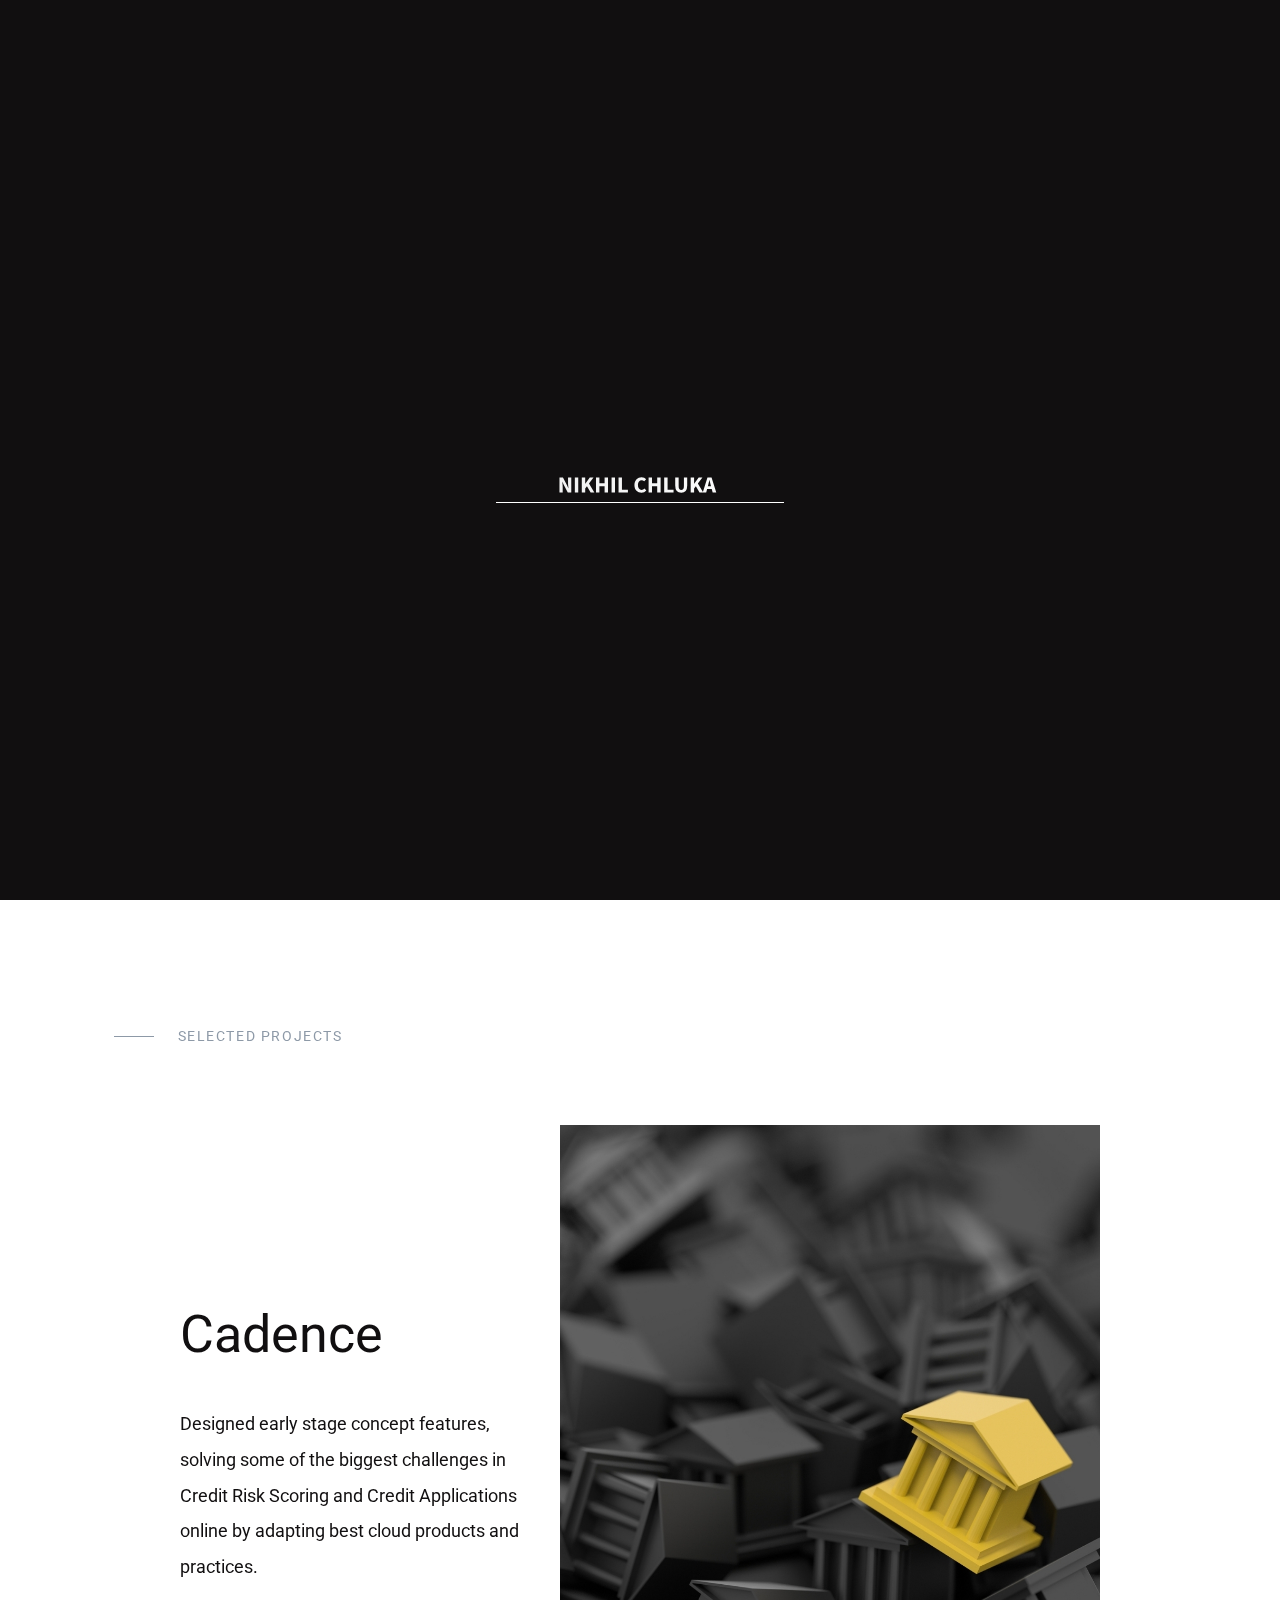
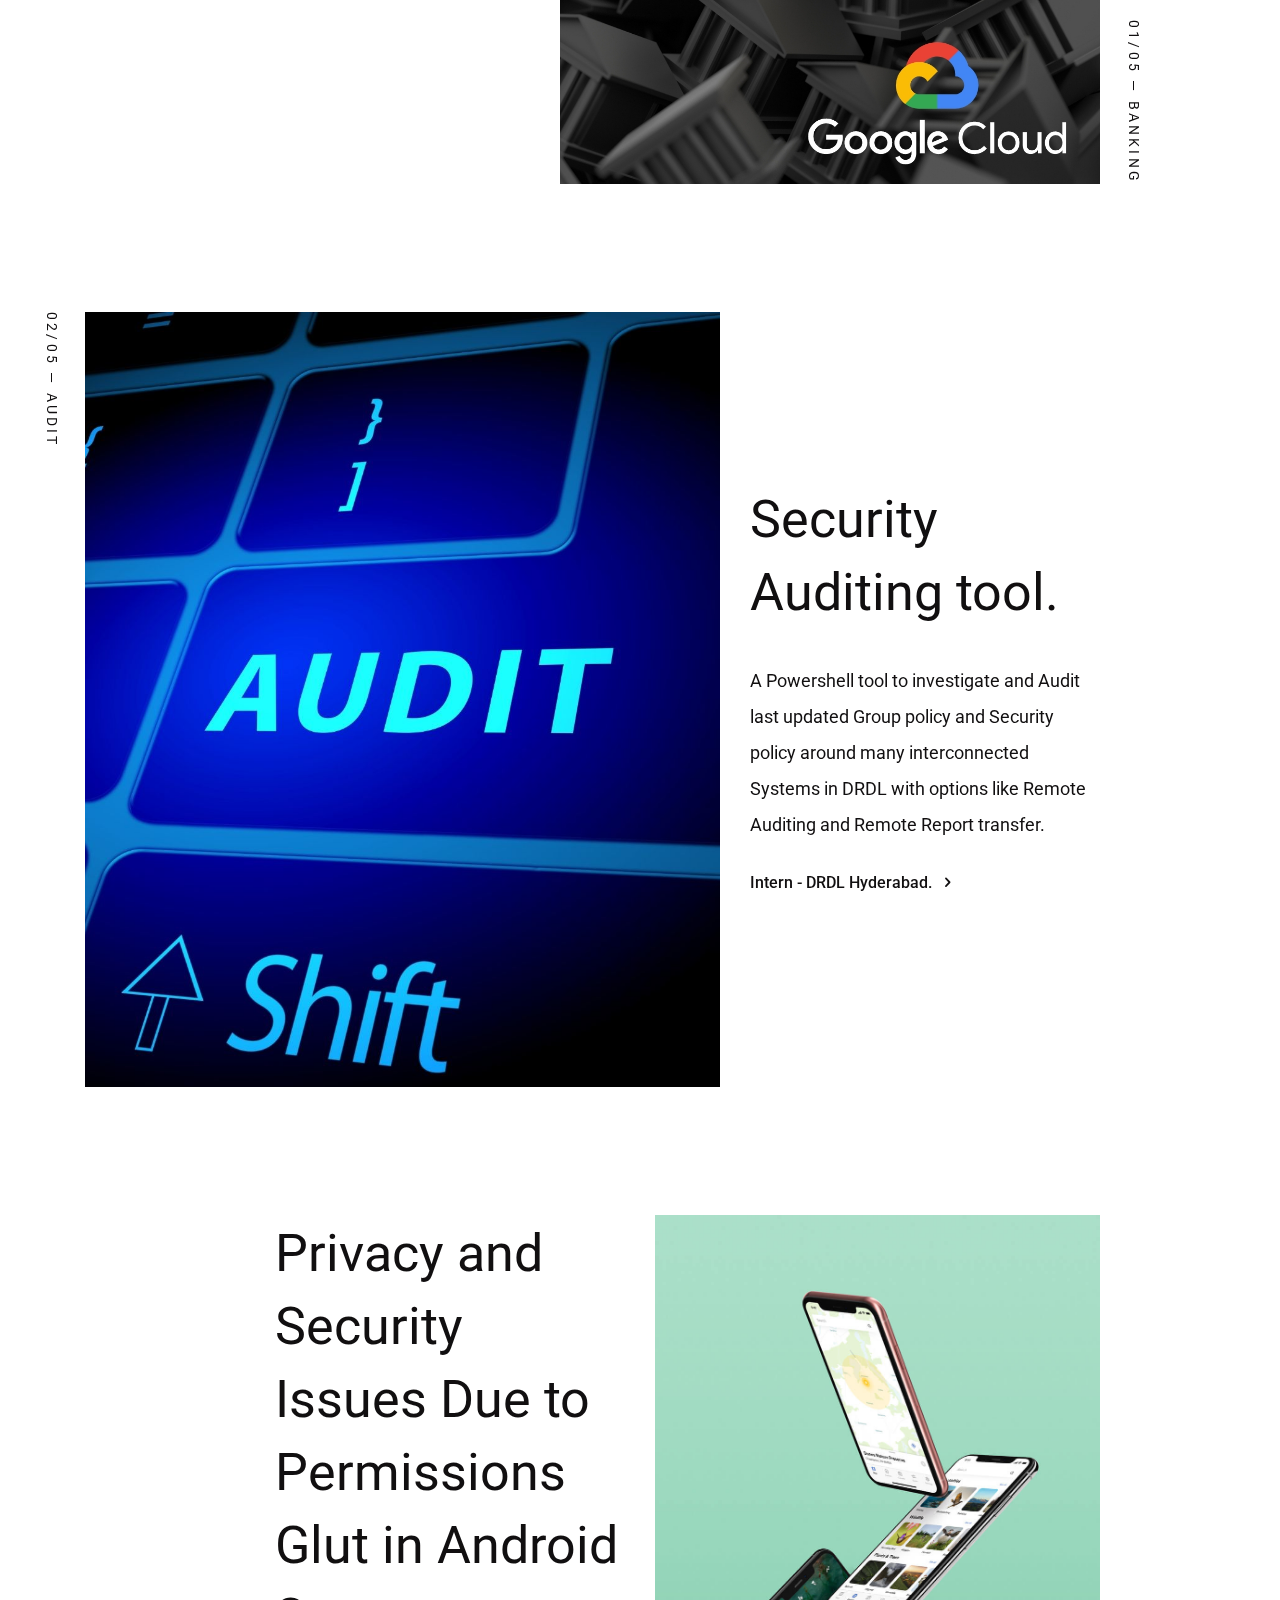
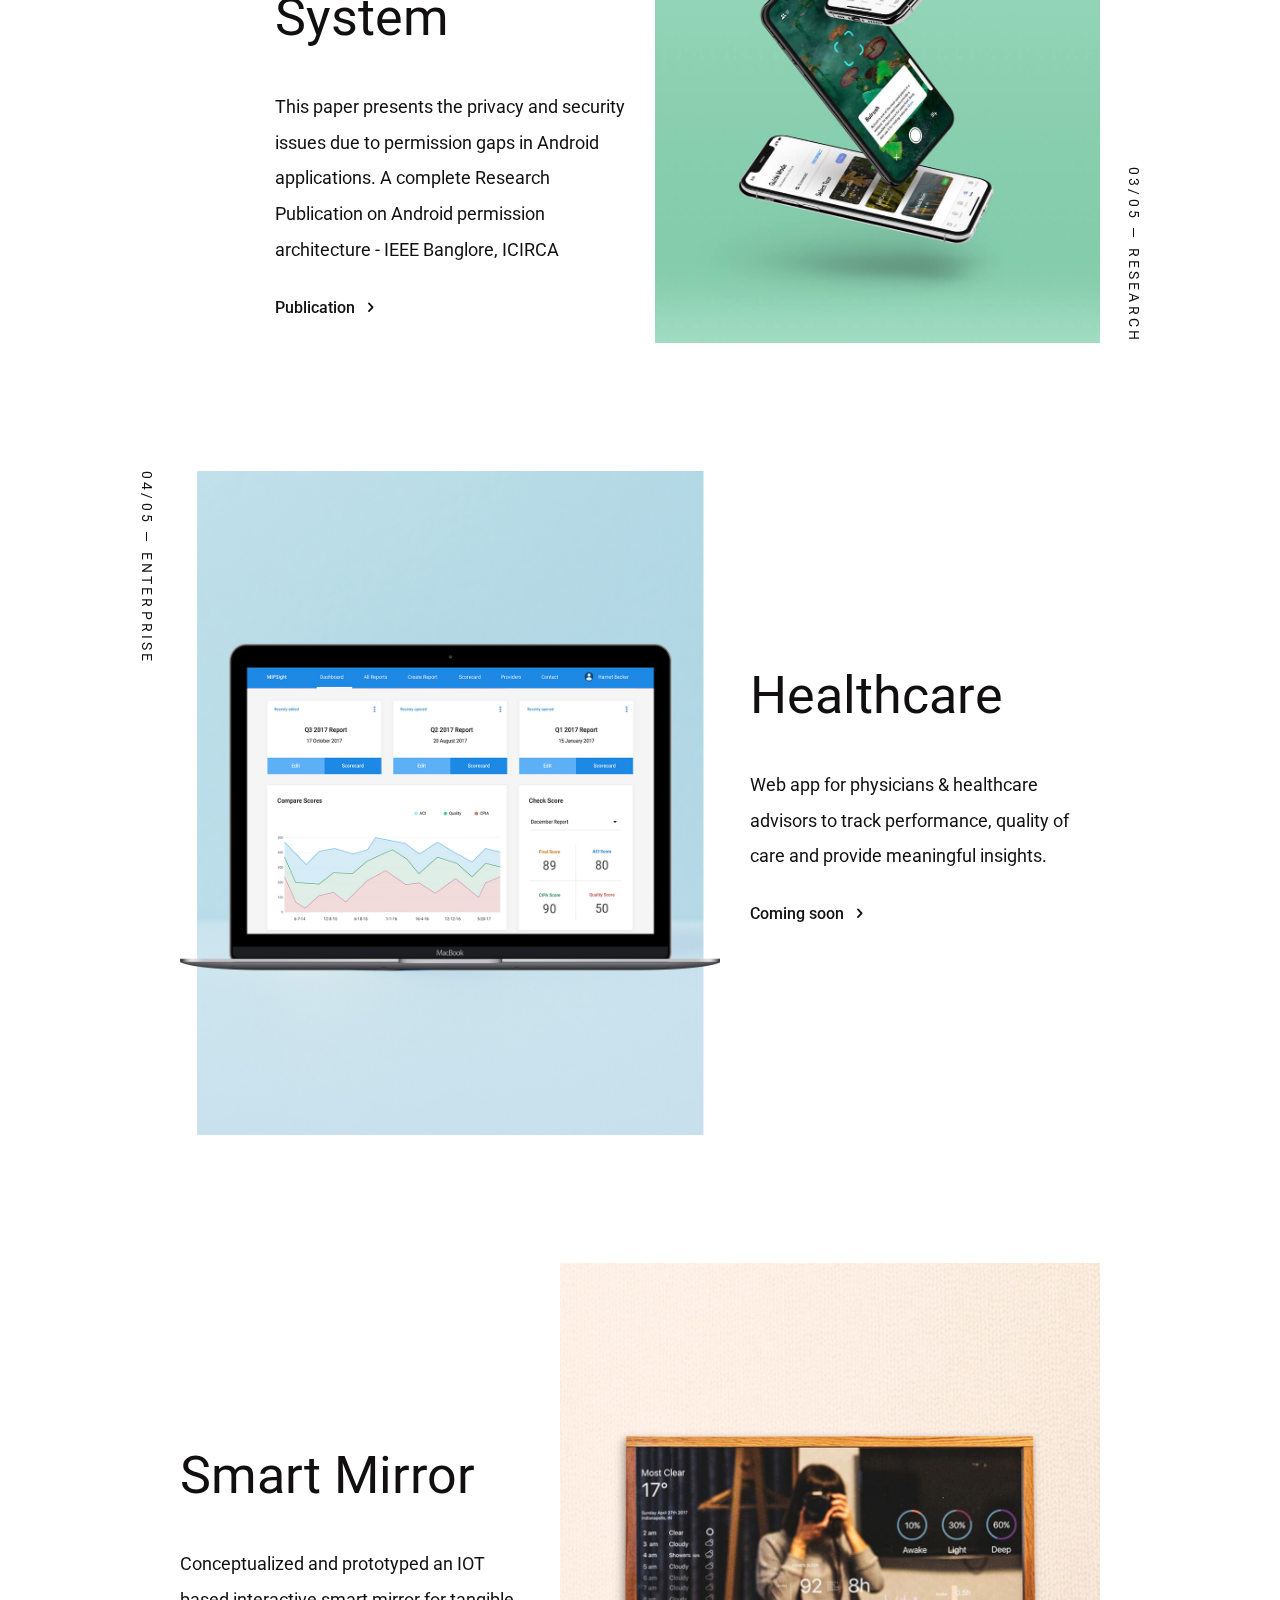
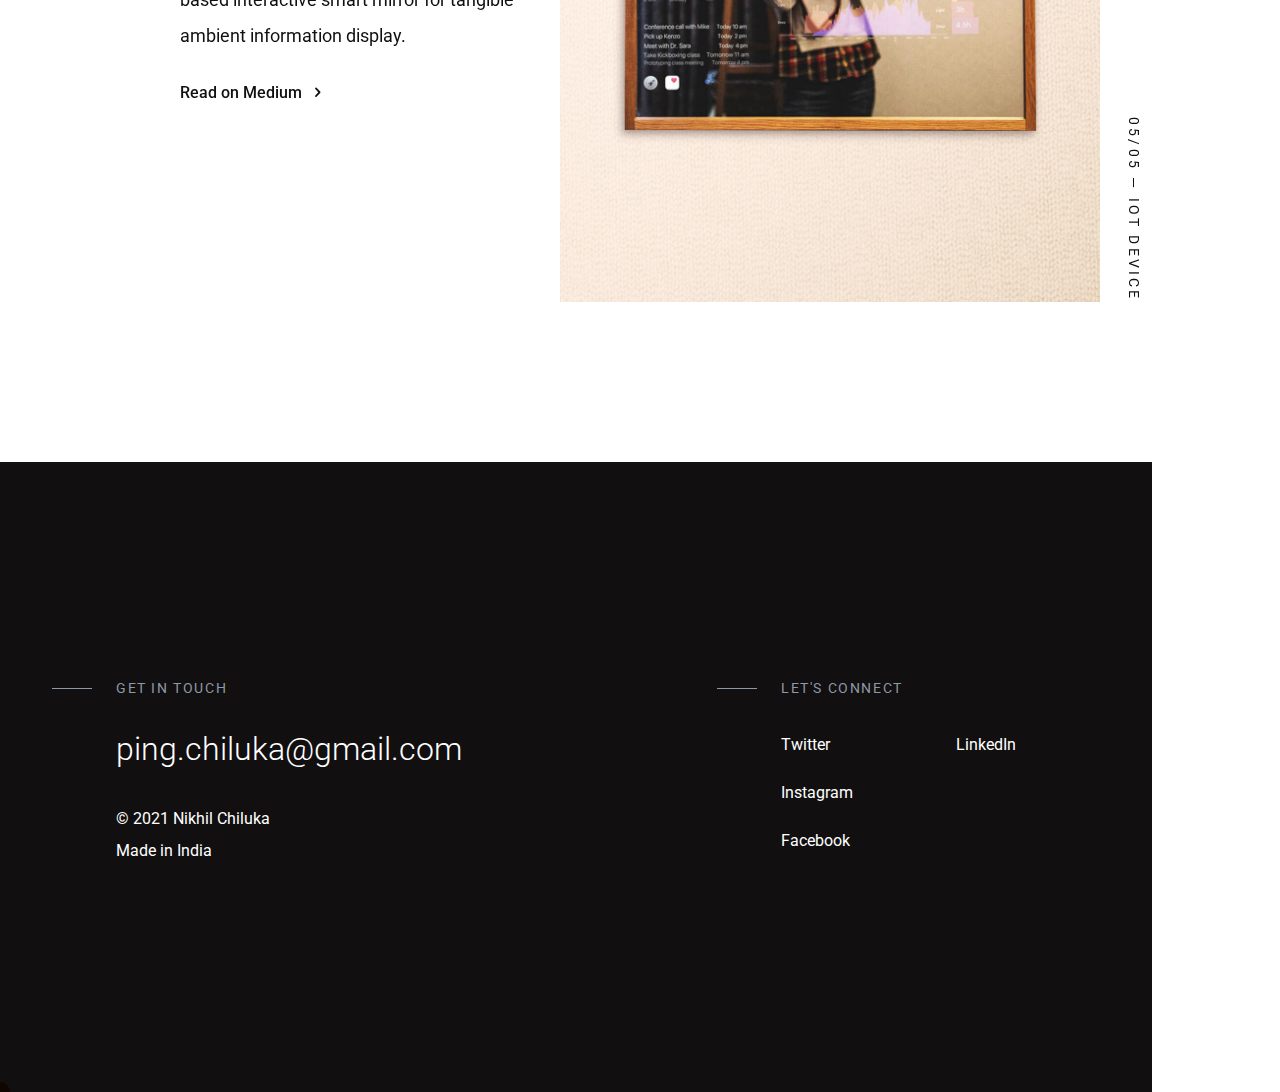
==== index.html @ 69f7f6a6 "init commit" ====
<!DOCTYPE html>
<html lang="en">



<meta http-equiv="content-type" content="text/html;charset=utf-8" />
<head>
    <!-- Global site tag (gtag.js) - Google Analytics -->
    <script async src="https://www.googletagmanager.com/gtag/js?id=UA-105315795-1"></script>
    <script>
        window.dataLayer = window.dataLayer || [];

        function gtag() {
            dataLayer.push(arguments);
        }
        gtag('js', new Date());

        gtag('config', 'UA-105315795-1');
    </script>

    <meta charset="utf-8" />
    <title>Nikhil Chiluka ― Cloud Engineer</title>

    <!-- Meta Data -->
    <meta http-equiv="X-UA-Compatible" content="IE=edge">
    <meta name="viewport" content="width=device-width, initial-scale=1, shrink-to-fit=no">
    <meta name="author" content="Nikhil Chiluka" />
    <meta name="description" content="Product Designer based in Los Angeles, currently designing enterprise software at Google." />
    <meta name="keywords" content="Nikhil Chiluka, Nikhil Chiluka ux, Nikhil Chiluka product designer, Nikhil Chiluka portfolio, Nikhil Chiluka iupui, Nikhil Chiluka designer, Nikhil Chiluka los angeles, Nikhil Chiluka google">

    <!-- Open Graph data -->
    <meta property="og:title" content="Nikhil Chiluka ― Cloud Engineer" />
    <meta property="og:type" content="website" />
    <meta property="og:url" content="https://nikhilchiluka.co/index.html" />
    <meta property="og:image" content="assets/img/profile.jpg" />
    <meta property="og:description" content="GCP Engineer based in India, currently GCP Archt at Accenture." />
    <meta property="og:site_name" content="Nikhil Chiluka" />

    <!-- Favicons -->
    <link rel="apple-touch-icon" sizes="144x144" href="assets/images/favicons/apple-touch-icon-144x144.png">
    <link rel="apple-touch-icon" sizes="114x114" href="assets/images/favicons/apple-touch-icon-114x114.png">
    <link rel="apple-touch-icon" sizes="72x72" href="assets/images/favicons/apple-touch-icon-72x72.png">
    <link rel="apple-touch-icon" sizes="57x57" href="assets/images/favicons/apple-touch-icon-57x57.png">
    <link rel="shortcut icon" href="assets/images/favicons/favicon.png" type="image/png">

    <!-- Styles -->
    <link rel="stylesheet" type="text/css" href="assets/styles/style.css" />

</head>

<body class="preload">
    <div class="loading animated">
        <div class="progress-bar"><span></span></div>
    </div>


    <!-- Top -->
    <nav class="navbar navbar--white navbar-change">
        <div class="ml-sm-auto">
            <button class="hamburger zoom-cursor" type="button">
                <span class="hamburger__inner"></span>
            </button>
        </div>
    </nav>
    <!-- /Top -->

    <!-- Intro -->
    <header class="header-page header-fullscreen overlay">
        <div class="wrap-bg">
            <figure class="js-image jarallax reveal">
                <img class="jarallax-img cover" src="https://image.freepik.com/free-photo/abstract-background-form-dark-hexagons-3d-illustration_291814-635.jpg" alt="" />
            </figure>
        </div>
        <!-- Title -->
        <div class="container flex-center-end js-opacity">
            <div class="flex-center">
                <div class="flex-center__inner">
                    <h1 class="title title--display js-lines-l">Hi, I'm <span class="text--red"><b>Nikhil Chiluka</b></span> ― GCP Engineer based in India, currently GCP Archt at Accenture.</h1>
                    <div class="js-lines">
                        <div><a class="btn-link p-2" href="about.html">My Story<i class="circle circle--right circle--white icon-right-open"></i></a></div>
                    </div>
                </div>
            </div>
        </div>
        <!-- /Title -->
    </header>
    <!-- /Intro -->

    <!-- Work -->
    <div id="start" class="container mt--8">

        <h6 class="title title--overhead title--tail mb--5 offset-lg-1">Selected projects</h6>

        <div class="row d-flex mb--8">
            <div class="col-12 col-lg-4 offset-lg-1 order-2 order-lg-1 align-self-center">
                <h2 class="title title--project js-lines weight--400">Cadence</h2>
                <p class="about-description js-block">Designed early stage concept features, solving some of the biggest challenges in Credit Risk Scoring and Credit Applications online by adapting best cloud products and practices.
                </p>
                
            </div>
            <div class="col-12 col-lg-6 order-1 order-lg-2">
                <div class="js-image reveal">
                    <img class="cover" src="assets/img/Stadia.jpg" alt="" />
                </div>
                <div class="vertical-text_bottom-right">01/05 — Banking</div>
            </div>
        </div>

        <div class="row d-flex mb--8">
            <div class="col-12 col-lg-7">
                <div class="vertical-text_top-left">02/05 — Audit</div>
                <div class="js-image reveal">
                    <img class="cover" src="assets/img/test.jpg" alt="" />
                </div>
            </div>
            <div class="col-12 col-lg-4 align-self-center">
                <h2 class="title title--project js-lines weight--400">Security Auditing tool. </h2>
                <p class="about-description js-block">A Powershell tool to investigate and Audit last updated Group policy and Security policy around many interconnected Systems in DRDL with options like Remote Auditing and Remote Report transfer.
                </p>
                <p><a class="btn-link js-lines">Intern - DRDL Hyderabad.<i class="icon-base icon-right-open"></i></a></p>
            </div>
        </div>

        <div class="row d-flex mb--8">
            <div class="col-12 col-lg-4 offset-lg-2 order-2 order-lg-1 align-self-center">
                <h2 class="title title--project js-lines weight--400">Privacy and Security Issues Due to Permissions Glut in Android System </h2>
                <p class="about-description js-block">This paper presents the privacy and security issues due to permission gaps in Android applications. A complete Research Publication on Android permission architecture - IEEE Banglore, ICIRCA
                </p>
                <p><a class="btn-link js-lines">Publication<i class="icon-base icon-right-open"></i></a></p>
            </div>
            <div class="col-12 col-lg-5 order-1 order-lg-2">
                <div class="js-image reveal">
                    <img class="cover" src="assets/img/ecotour2.jpg" alt="" />
                </div>
                <div class="vertical-text_bottom-right">03/05 — Research</div>
            </div>
        </div>

        <div class="row d-flex mb--8">
            <div class="col-12 col-lg-6 offset-lg-1">
                <div class="vertical-text_top-left">04/05 — Enterprise</div>
                <div class="js-image reveal">
                    <img class="cover" src="assets/img/mips.jpg" alt="" />
                </div>
            </div>
            <div class="col-12 col-lg-4 align-self-center">
                <h2 class="title title--project js-lines weight--400">Healthcare</h2>
                <p class="about-description js-block">Web app for physicians & healthcare advisors to track performance, quality of care and provide meaningful insights.
                </p>
                <p><a class="btn-link js-lines">Coming soon<i class="icon-base icon-right-open"></i></a></p>
            </div>
        </div>

        <div class="row d-flex">
            <div class="col-12 col-lg-4 offset-lg-1 order-2 order-lg-1 align-self-center">
                <h2 class="title title--project js-lines weight--400">Smart Mirror</h2>
                <p class="about-description js-block">Conceptualized and prototyped an IOT based interactive smart mirror for tangible ambient information display.
                </p>
                <p><a class="btn-link js-lines" href="https://blog.prototypr.io/prototyping-smart-mirror-ux-case-study-da20571c4428" target="_blank">Read on Medium<i class="icon-base icon-right-open"></i></a></p>
            </div>
            <div class="col-12 col-lg-6 order-1 order-lg-2">
                <div class="js-image reveal">
                    <img class="cover" src="assets/img/sm.jpg" alt="" />
                </div>
                <div class="vertical-text_bottom-right">05/05 — IOT Device</div>
            </div>
        </div>

    </div>

    <!-- Footer -->
    <footer class="footer d-flex" id="contact">
        <div class="container align-self-center">
            <div class="row">
                <div class="col-12 col-lg-4 offset-lg-1">
                    <h6 class="title title--overhead title--tail">Get in Touch</h6>
                    <h4 class="title title--h4 weight--300 mt--2 mb--2"><a>ping.chiluka@gmail.com</a></h4>
                    <p class="d-none d-sm-block"><a class="p-white" href="about.html" target="_blank">© 2021 Nikhil Chiluka<br>Made in India</a></p>
                </div>
                <div class="col-12 col-lg-4 offset-lg-3">
                    <h6 class="title title--overhead title--tail">Let's Connect</h6>
                    <div class="d-flex mt--2">
                        <div class="p-0 col">
                            <p><a class="p-white" href="https://twitter.com/Chilukaabhi" target="_blank">Twitter</a></p>
                            <p><a class="p-white" href="https://www.instagram.com/nickkk.sh/" target="_blank">Instagram</a></p>
                            <p><a class="p-white" href="https://www.facebook.com/abhi.ch900" target="_blank">Facebook</a></p>
                        </div>
                        <div class="p-0 col">
                            <p><a class="p-white" href="https://www.linkedin.com/in/nikhil-chiluka-10394a5b/" target="_blank">LinkedIn</a></p>
                            
                        </div>
                    </div>
                </div>
            </div>
        </div>
    </footer>
    <!-- /Footer -->

    <!-- Menu -->
    <div class="menu">
        <div class="menu-inner">
            <ul class="menu-list">
                <li><a class="menu-list__item" href="index.html"><span>Work</span></a></li>
                <li><a class="menu-list__item" href="about.html" target="_blank"><span>About</span></a></li>
                <li><a class="menu-list__item" href="https://nikhilchiluka.wordpress.com/" target="_blank"><span>Writing</span></a></li>
             </ul>
        </div>
        <div class="social social--white">
            <a class="social__link" href="https://twitter.com/Chilukaabhi" target="_blank">Twitter</a>
            <a class="social__link" href="https://www.instagram.com/nickkk.sh/" target="_blank">Instagram</a>
            <a class="social__link" href="https://www.linkedin.com/in/nikhil-chiluka-10394a5b/" target="_blank">LinkedIn</a>
             
        </div>
    </div>
    <div class="ef-background"></div>
    <!-- /Menu -->

    <div class="cursor"></div>

    <!-- JavaScripts -->
    <script src="assets/js/jquery-3.3.1.min.js"></script>
    <script src="assets/js/plugins.js"></script>
    <script src="assets/js/common.js"></script>

    <!-- Start of StatCounter for Default Guide -->
    <script type="text/javascript">
        var sc_project = 11628552;
        var sc_invisible = 1;
        var sc_security = "d88c3762";
    </script>
    <script type="text/javascript" src="../www.statcounter.com/counter/counter.js" async></script>
    <noscript>
        <div class="statcounter"><a title="Web Analytics" href="http://statcounter.com/" target="_blank"><img class="statcounter" src="http://c.statcounter.com/11628552/0/d88c3762/1/" alt="Web
Analytics"></a></div>
    </noscript>
    <!-- End -->

</body>

</html>
---- assets/styles/style.css ----
/* ------------------------------------------------
 Author: Rahul Jain
 version: 1.0.0
------------------------------------------------ */
/* ------------------------------------------------

 - General Styles
   - Input
   - Buttons
   - Icon
   - Table
   - Flex Table
 - Typography
 - Preloader
 - Header
   - V2
   - Navbar white
   - State open
   - Navbar back
   - Logotype
   - Hamburger
 - Hero
 - Slider
   - Carousel horizontal
   - Carousel vertical
   - Slider Fullscreen
   - Slider simply
   - Swiper
 - Sections
   - Notation
   - Social
   - Details
   - itemCard
   - itemBrand
 - Project
 - Project Single
   - Gallery
 - Menu
 - About
 - Contact
 - News
   - Filter
   - Three grid
   - Single
   - Gallery
   - Scroll Indicator
   - Share
 - Footer
   - Newsletter
 - 404
 - Custom PhotoSwiper
 - Effects
   - Reveal
   - Text wave
   - Text down
   - Cursor
   - Jarallax
   - Medium Zoom
    
------------------------------------------------ */
@import url(bootstrap.min.css);
@import url(swiper.min.css);
@import url(photoswipe.css);
@import url(animate.css);
@import url(videojs-skin.css);
@import url("https://fonts.googleapis.com/css?family=Roboto:300,400,500,700,900");
@import url(../icons/fonticons.css);
/* -----------------------------------------------------------------
    - General Styles
----------------------------------------------------------------- */
*,
::before,
::after {
  background-repeat: no-repeat;
  box-sizing: border-box;
}

html {
  -webkit-overflow-scrolling: touch;
  -webkit-box-sizing: border-box;
  box-sizing: border-box;
  -ms-overflow-x: hidden;
}

body, html {
  font-size: 1rem;
  -webkit-text-size-adjust: 100%;
}
@media only screen and (max-width: 580px) {
  body, html {
    font-size: 14px;
  }
}

body {
  background-color: #fff;
  color: #110f10;
  font-family: "Roboto", sans-serif;
  font-weight: 400;
  line-height: 2;
  -ms-overflow-style: scrollbar;
  -webkit-font-smoothing: antialiased;
}
@media only screen and (max-width: 580px) {
  body {
    line-height: 1.9;
  }
}

html.is-scroll-disabled body {
  height: 100vh;
  overflow: hidden;
}

@media all and (-ms-high-contrast: none), (-ms-high-contrast: active) {
  html.is-scroll-disabled {
    overflow: hidden;
  }
}
.no-scroll {
  overflow: hidden;
}

.no-scroll-h {
  overflow-x: hidden;
}

.inputText, .textarea {
  background-color: #fff;
  border: 0;
  border-bottom: 1px solid #8d99a7;
  border-radius: 0;
  box-shadow: none;
  color: #110f10;
  padding: 1rem 0;
  position: relative;
  width: 100%;
  -webkit-appearance: none;
  -moz-appearance: none;
  appearance: none;
}
@media only screen and (max-width: 1200px) {
  .inputText, .textarea {
    padding: .8rem 0;
  }
}

.inputText:focus, .textarea:focus {
  border-bottom: 1px solid #110f10;
  box-shadow: none;
  outline: none;
}

.inputText--fill {
  background-color: rgba(255, 255, 255, 0.08);
  color: #fff;
  border: 0;
  outline: none;
  padding: 1rem 1.5rem;
  transition: width 0.3s cubic-bezier(0.72, 0.16, 0.345, 0.875);
}
.inputText--fill:focus {
  color: #fff;
}

.textarea {
  display: block;
  line-height: 1.5;
  max-height: 6rem;
  padding-top: 1rem;
  resize: none;
}

.form-group {
  margin-bottom: 2.5rem;
  position: relative;
}
@media only screen and (max-width: 580px) {
  .form-group {
    margin-bottom: 2rem;
  }
}

#validator-contact {
  font-size: .89rem;
}
@media only screen and (max-width: 768px) {
  #validator-contact {
    padding-top: 1rem;
  }
}

input:-webkit-autofill,
input:-webkit-autofill:hover,
input:-webkit-autofill:focus,
input:-webkit-autofill:active {
  transition: background-color 5000s ease-in-out 0s;
  -webkit-text-fill-color: #fff !important;
}

.label {
  color: #8d99a7;
  display: block;
  font-weight: 400;
  position: relative;
  transform: translateY(50%);
  transition: all .25s ease-in-out;
  z-index: 1;
  pointer-events: none;
  position: absolute;
}
.is-completed .label {
  transform: translateY(-80%);
  font-size: .86rem;
}
@media only screen and (max-width: 1200px) {
  .is-completed .label {
    transform: translateY(-70%);
  }
}
@media only screen and (max-width: 580px) {
  .is-completed .label {
    transform: translateY(-50%);
  }
}

.btn {
  background-color: #110f10;
  border: 0;
  border-radius: 0;
  color: #fff;
  cursor: pointer;
  font-size: .87rem;
  letter-spacing: .1rem;
  line-height: inherit;
  white-space: nowrap;
  overflow: hidden;
  padding: 1rem 2.5rem;
  position: relative;
  text-transform: uppercase;
  z-index: 1;
}
.btn::before {
  content: '';
  background-color: rgba(255, 255, 255, 0.2);
  height: 100%;
  position: absolute;
  left: 0;
  top: 0;
  width: 0;
  z-index: -1;
}
.btn:hover::before {
  animation: btn-hover 0.8s cubic-bezier(0.72, 0.16, 0.345, 0.875) both;
  width: 100%;
}
.btn:hover {
  color: #fff;
}
.btn:focus {
  box-shadow: none;
}
.btn.disabled {
  opacity: 1;
}
.btn--white {
  background-color: #fff;
  color: #110f10;
}
.btn--white::before {
  background-color: rgba(17, 15, 16, 0.2);
}
.btn__icon {
  line-height: 0;
  padding: 0.99rem 1rem;
}

.touch .btn::before {
  display: none;
}

@keyframes btn-hover {
  0% {
    transform: translateX(-100%);
  }
  50% {
    transform: translateX(0);
  }
  100% {
    transform: translateX(100%);
  }
}
.btn-link {
  color: #110f10;
  display: inline-flex;
  align-items: center;
  font-weight: 500;
  position: relative;
  text-decoration: none;
}
.btn-link:hover {
  color: inherit;
  text-decoration: none;
}
.btn-link:hover .circle {
  box-shadow: 0 0 0 2px #110f10;
}
.btn-link:hover .circle--white {
  box-shadow: 0 0 0 2px #fff;
}
.btn-link:hover .icon-base {
  padding-left: .6rem;
  padding-right: .6rem;
}
.btn-link:focus {
  text-decoration: none;
}

.circle {
  display: inline-flex;
  -webkit-align-items: center;
  -ms-flex-align: center;
  align-items: center;
  justify-content: center;
  flex-wrap: nowrap;
  color: #fff;
  background-color: #110f10;
  border-radius: 50%;
  box-shadow: 0 0 0 0px #110f10;
  height: 2.85rem;
  overflow: hidden;
  position: relative;
  width: 2.85rem;
  text-align: center;
  transition: box-shadow .3s ease-in-out;
}
@media only screen and (max-width: 992px) {
  .circle {
    height: 2rem;
    width: 2rem;
  }
}
@media only screen and (max-width: 992px) {
  .circle::before {
    font-size: .87rem;
  }
}
.circle--white {
  color: #110f10;
  background-color: #fff;
  box-shadow: 0 0 0 0px #fff;
}
.circle--left {
  margin-right: 1.07rem;
}
.circle--right {
  margin-left: 1.07rem;
}
.circle.icon-left-open::before {
  margin-left: 0;
}

button:focus {
  outline: none;
}

.icon-arrow-right {
  background-image: url(../images/arrow-next.svg);
  background-repeat: no-repeat;
  background-position: center;
  display: inline-flex;
  height: 30px;
  width: 30px;
}

.icon-base {
  padding-left: .3rem;
  padding-right: .3rem;
  transition: all .3s ease-in-out;
}

.dark-mask {
  position: relative;
  z-index: 1;
}
.dark-mask::before {
  position: absolute;
  top: 0;
  right: 0;
  z-index: 1;
  width: 100%;
  height: 100%;
  content: '';
  background-color: #110f10;
  opacity: .3;
  transition: opacity .3s;
}
.dark-mask:hover::before {
  opacity: 0;
}

.table thead th {
  border: 0;
  color: #8d99a7;
  font-size: .85rem;
  font-weight: 400;
  letter-spacing: .2rem;
  padding: 1.3rem 0;
  text-transform: uppercase;
}
.table td {
  border-top: 1px solid #c5d2e0;
  padding: 1.3rem 0;
}
@media only screen and (max-width: 768px) {
  .table td {
    border-top: 0;
  }
}
.table span {
  color: #8d99a7;
}
@media only screen and (max-width: 768px) {
  .table .table, .table thead, .table tbody, .table th, .table td, .table tr {
    display: block;
  }
  .table thead tr {
    display: none;
  }
  .table tr {
    padding-bottom: 1.4rem;
  }
  .table td {
    position: relative;
    padding-left: 50%;
    padding-top: .2rem;
    padding-bottom: .2rem;
  }
  .table td:before {
    content: attr(data-th);
    color: #8d99a7;
    font-size: .85rem;
    position: absolute;
    left: 0;
    width: 45%;
    padding-right: 1rem;
    white-space: nowrap;
  }
}
@media only screen and (max-width: 580px) {
  .table td {
    padding-left: 40%;
  }
}

.flex-table {
  display: -webkit-flex;
  display: -ms-flexbox;
  display: -moz-box;
  display: flex;
  -webkit-flex-direction: column;
  -ms-flex-direction: column;
  flex-direction: column;
}
@media only screen and (max-width: 768px) {
  .flex-table {
    border-top: 1px solid rgba(197, 210, 224, 0.7);
  }
}
.flex-table__thead {
  display: -webkit-flex;
  display: -ms-flexbox;
  display: -moz-box;
  display: flex;
  border-bottom: 1px solid rgba(197, 210, 224, 0.7);
}
@media only screen and (max-width: 768px) {
  .flex-table__thead {
    display: none;
  }
}
.flex-table__tr {
  border-bottom: 1px solid rgba(197, 210, 224, 0.7);
  display: -webkit-flex;
  display: -ms-flexbox;
  display: -moz-box;
  display: flex;
}
@media only screen and (max-width: 768px) {
  .flex-table__tr {
    -webkit-flex-direction: column;
    -ms-flex-direction: column;
    flex-direction: column;
    padding-top: 1rem;
    padding-bottom: 1rem;
  }
}
.flex-table__tr:last-child {
  border: 0;
}
.flex-table__th {
  color: #8d99a7;
  font-size: .85rem;
  font-weight: 400;
  letter-spacing: .2rem;
  padding-top: 1.3rem;
  padding-bottom: 1.3rem;
  text-transform: uppercase;
  width: 100%;
}
@media only screen and (max-width: 768px) {
  .flex-table__th {
    padding-top: .2rem;
    padding-bottom: .2rem;
  }
}
.flex-table__td {
  padding-top: 1.3rem;
  padding-bottom: 1.3rem;
  position: relative;
  width: 100%;
}
@media only screen and (max-width: 768px) {
  .flex-table__td {
    padding-top: .2rem;
    padding-bottom: .2rem;
    padding-left: 24%;
  }
  .flex-table__td:before {
    content: attr(data-th);
    color: #8d99a7;
    font-size: .85rem;
    position: absolute;
    left: 0;
    padding-right: 1rem;
    padding-top: .2rem;
    white-space: nowrap;
    text-transform: uppercase;
  }
}

.separation {
  border-top: 1px solid rgba(17, 15, 16, 0.1);
}

/* -----------------------------------------------------------------
    - Typography
----------------------------------------------------------------- */
h1, h2, h3, h4, h5, h6 {
  font-family: "Roboto", sans-serif;
  font-weight: 400;
  line-height: 1.2;
  margin-bottom: 3.4rem;
}
@media only screen and (max-width: 1200px) {
  h1, h2, h3, h4, h5, h6 {
    margin-bottom: 3rem;
  }
}

.title {
  transition: all 0.1s cubic-bezier(0.72, 0.16, 0.345, 0.875);
}
.title--h1 {
  font-size: 3.8571rem;
  margin-bottom: 3.4rem;
}
@media only screen and (max-width: 1200px) {
  .title--h1 {
    font-size: 3.1428rem;
    margin-bottom: 2.14rem;
  }
}
@media only screen and (max-height: 768px) {
  .title--h1 {
    margin-bottom: 2.14rem;
  }
}
@media only screen and (max-height: 580px) {
  .title--h1 {
    font-size: 2.4285rem;
    margin-bottom: 1rem;
  }
}
.title--h2 {
  font-size: 3.1428rem;
  margin-bottom: 3.4rem;
}
@media only screen and (max-width: 992px) {
  .title--h2 {
    margin-bottom: 2.4rem;
  }
}
@media only screen and (max-width: 580px) {
  .title--h2 {
    font-size: 2.4285rem;
    margin-bottom: 2rem;
  }
}
.title--h3 {
  font-size: 2.4285rem;
  margin-bottom: 2.71rem;
}
@media only screen and (max-width: 580px) {
  .title--h3 {
    font-size: 2rem;
  }
}
.title--h4 {
  font-size: 2rem;
  margin-bottom: 2.28rem;
  line-height: 1.3;
}
@media only screen and (max-width: 992px) {
  .title--h4 {
    margin-bottom: 1.5rem;
  }
}
@media only screen and (max-width: 580px) {
  .title--h4 {
    font-size: 1.9rem;
    line-height: 1.2;
    margin-bottom: 1rem;
  }
}
.title--h5 {
  font-size: 1.715rem;
  margin-bottom: 2rem;
  font-weight: 500;
}
.title--h6 {
  font-size: 1.286rem;
  margin-bottom: 1.25rem;
  font-weight: 500;
}
.title--project {
  font-size: 3.25rem;
  margin-bottom: 2.1rem;
  line-height: 1.4;
}
.title--resume {
  font-size: 1.1rem;
  margin-bottom: 0.8rem;
  line-height: 1.5;
  font-weight: 500;
}
@media only screen and (max-width: 992px) {
  .title--project {
    margin-bottom: 1.5rem;
    margin-top: 1.5rem;
  }
}
@media only screen and (max-width: 580px) {
  .title--project {
    font-size: 2.4285rem;
    margin-bottom: 2rem;
    margin-top: 2rem;
  }
}
.title--display {
  font-size: 4rem;
  letter-spacing: -0.1rem;
  margin-bottom: 1.3rem;
  font-weight: 300;
  line-height: 1.5;
}
@media only screen and (max-width: 1000px) {
  .title--display {
    font-size: 3rem;
    line-height: 1.5;
  }
}
@media only screen and (max-width: 580px) {
  .title--display {
    font-size: 2.2rem;
    line-height: 1.5;
    letter-spacing: 0rem;
    font-weight: 400;
  }
}

.title--display-1 {
  font-size: 5rem;
  letter-spacing: -0.1rem;
  margin-bottom: 2rem;
}
@media only screen and (max-width: 1200px) {
  .title--display-1 {
    font-size: 4rem;
  }
}
@media only screen and (max-width: 580px) {
  .title--display-1 {
    font-size: 3rem;
    line-height: 1.5;
  }
}
.title--subtitle {
  font-family: "Roboto", sans-serif;
}
@media only screen and (max-width: 580px) {
  .title--subtitle {
    margin-top: 1rem;
    margin-bottom: .5rem;
  }
}
.resume-des {
  font-size: 1rem;
  margin-bottom: 1.5rem;
  font-weight: 400;
}
.title--center {
  text-align: center;
}
.title--overhead {
  color: #8d99a7;
  font-family: "Roboto", sans-serif;
  font-size: .87rem;
  font-weight: 400;
  letter-spacing: .1rem;
  margin-top: .62rem;
  margin-bottom: .62rem;
  text-transform: uppercase;
}
@media only screen and (max-width: 1500px) {
  .title--overhead {
    font-size: .87rem;
  }
}
@media only screen and (max-width: 580px) {
  .title--overhead {
    font-size: .75rem;
    letter-spacing: .1rem;
  }
}
.title--tail, .title--tail-black {
  position: relative;
}
.title--tail::before, .title--tail-black::before {
  content: '';
  background-color: #8d99a7;
  height: 1px;
  margin-bottom: auto;
  margin-top: auto;
  position: absolute;
  top: 0;
  bottom: 0;
  left: -4rem;
  width: 2.5rem;
}
.title--tail-black::before {
  background-color: #110f10;
}
.title .num-article {
  margin-bottom: 0;
}

.weight--300 {
  font-weight: 300;
}
.weight--400 {
  font-weight: 400;
}
.weight--500 {
  font-weight: 500;
}
.weight--700 {
  font-weight: 700;
}

.block-quote {
  font-size: 1.715rem;
  font-weight: 400;
  margin: 3rem 0;
  position: relative;
  line-height: 1.6;
}
@media only screen and (max-width: 580px) {
  .block-quote {
    font-size: 1.28rem;
    margin: 2rem 0;
  }
}
.block-quote::before {
  background-image: url(../images/icon-quote.svg);
  background-repeat: no-repeat;
  background-position: center;
  background-size: cover;
  content: '';
  height: 41px;
  margin: 0 auto;
  position: absolute;
  top: 0;
  left: -5.6rem;
  width: 48px;
}
@media only screen and (max-width: 768px) {
  .block-quote::before {
    display: none;
  }
}
.block-quote cite {
  font-size: 1rem;
  font-style: normal;
  display: block;
  margin-top: 1.5rem;
  padding-left: 3rem;
  position: relative;
}
.block-quote cite::before {
  content: '';
  background-color: #110f10;
  height: 1px;
  margin-bottom: auto;
  margin-top: auto;
  position: absolute;
  top: 0;
  bottom: 0;
  left: 0;
  width: 2rem;
}

.p-white {
  margin-top: 0;
  margin-bottom: 1rem;
  font-size: 1rem;
  color: #fff;
  text-decoration: none;
}
.p-white:hover {
    text-decoration: none;
}

a {
  color: #110f10;
  text-decoration: underline;
  -webkit-text-decoration-skip: objects;
  transition: all 0.6s cubic-bezier(0.72, 0.16, 0.345, 0.875);
}
a:hover, a:focus {
  color: inherit;
  outline: none;
}
a.decoration--none {
  text-decoration: none;
}

.noGutters-Top {
  margin-top: 0 !important;
}
.noGutters-Bottom {
  margin-bottom: 0 !important;
}
.noGutters-Left {
  margin-left: 0 !important;
}
.noGutters-Right {
  margin-right: 0 !important;
}

.description {
  margin-bottom: 1.2rem;
}
@media only screen and (max-width: 580px) {
  .description {
    margin-bottom: 1.2rem;
  }
}

.about-description {
    font-size: 1.12rem;
    margin-bottom: 1.5rem;
}

.paragraph {
  color: rgba(17, 15, 16, 0.75);
  margin-bottom: 1.8rem;
}

.text-overlay {
  color: #fff;
  font-size: 14vw;
  font-weight: 700;
  position: absolute;
}
.text-overlay--left-bottom {
  bottom: 0;
  left: 0;
  line-height: .5;
}
.text-overlay--left-top {
  top: 0;
  left: 0;
  line-height: .2;
}
.text-overlay--right-bottom {
  bottom: 0;
  right: 0;
  line-height: .5;
}
.text-overlay--right-top {
  top: 0;
  right: 0;
  line-height: .2;
}

.text--red {
  color: #f7541b;
}

.text--white {
  color: #f7541b;
}

.list-unstyled {
  color: rgba(17, 15, 16, 0.75);
}

img {
  max-width: 100%;
  -webkit-user-select: none;
  -moz-user-select: none;
  -ms-user-select: none;
  user-select: none;
}

iframe {
  background-color: #110f10;
  border: 0;
  display: block;
  height: 100%;
  width: 100%;
}

.cover {
  object-fit: cover;
  object-position: center;
  font-family: 'object-fit: cover; object-position: bottom;';
  height: 100%;
  width: 100%;
}

@media only screen and (max-width:580px) {
 .cover {
  display: flex;
  justify-content: center;
  overflow: hidden;
  transform: scale(1.12);
    }
}

::-moz-selection {
  background: transparent;
  color: #f7541b;
}

::selection {
  background: transparent;
  color: #f7541b;
}

.vertical-text_bottom-left,
.vertical-text_bottom-right,
.vertical-text_top-left,
.vertical-text_top-right {
 font-size:.85rem;
 letter-spacing:.2rem;
 position:absolute;
 text-transform:uppercase;
 writing-mode:vertical-lr;
 -ms-writing-mode:tb-lr
}

@media only screen and (max-width:992px) {
 .vertical-text_bottom-left,
 .vertical-text_bottom-right,
 .vertical-text_top-left,
 .vertical-text_top-right {
  display:none
 }
}
.vertical-text_top-left {
 left:-2rem;
 right:0;
 top:0
}
.vertical-texttop-right {
 right:-2rem;
 top:0
}
.vertical-text_bottom-left {
 left:-2rem;
 right:0;
 bottom:0
}
.vertical-text_bottom-right {
 right:-2rem;
 bottom:0
}

/* -----------------------------------------------------------------
    - Preloader
----------------------------------------------------------------- */
.preload {
  overflow: hidden;
  -ms-overflow-style: none;
}

.loading {
  background-color: #110f10;
  position: fixed;
  top: 0;
  left: 0;
  width: 100%;
  height: 100%;
  overflow: hidden;
  text-align: center;
  z-index: 1100;
  opacity: 1;
  transition: opacity 0.5s 0s cubic-bezier(0.455, 0.03, 0.515, 0.955), z-index 0s 0s linear;
}
.loading::before {
  content: '';
  background-image: url(../images/logo_white.svg);
  background-position: center;
  background-repeat: no-repeat;
  position: absolute;
  display: flex;
  width: 100%;
  height: 100%;
  max-width: 12rem;
  margin: auto;
  left: 0;
  right: 0;
  animation: blur-logo 2s cubic-bezier(0.72, 0.16, 0.345, 0.875) both;
}
.loading.fadeOut2 {
  pointer-events: none;
  opacity: 0;
}
@media all and (-ms-high-contrast: none), (-ms-high-contrast: active) {
  .loading.fadeOut2 {
    visibility: hidden;
  }
}

.loading .progress-bar {
  background-color: rgba(255, 255, 255, 0.15);
  height: 1px;
  overflow: hidden;
  margin: auto;
  position: absolute;
  top: 6.5rem;
  bottom: 0;
  left: 0;
  right: 0;
  width: 18rem;
  z-index: 2;
}
.loading .progress-bar span {
  display: block;
  background-color: #fff;
  height: 100%;
  transition: all 2s cubic-bezier(0.785, 0.135, 0.15, 0.86);
  width: 0;
}


@keyframes blur-logo {
  0% {
    filter: blur(30px);
    opacity: 0;
    transform: scale(1.5);
  }
  100% {
    filter: blur(0);
    opacity: 1;
    transform: scale(1);
  }
}
/* -----------------------------------------------------------------
    - Header
----------------------------------------------------------------- */
.navbar {
  position: fixed;
  height: 114px;
  line-height: 1;
  padding-top: .4rem;
  padding-left: 4.25rem;
  padding-right: 4.25rem;
  top: 0;
  transition: all 0.3s cubic-bezier(0.72, 0.16, 0.345, 0.875);
  width: 100%;
  z-index: 1001;
}
@media only screen and (max-width: 1500px) {
  .navbar {
    padding-left: 3.12rem;
    padding-right: 3.12rem;
  }
}
@media only screen and (max-width: 992px) {
  .navbar {
    height: 80px;
  }
}
@media only screen and (max-width: 580px) {
  .navbar {
    background-color: #fff;
    box-shadow: 0 4px 20px rgba(17, 15, 16, 0.02);
    height: 48px;
    padding: 0 1.071rem;
  }
}
@media only screen and (min-width: 2400px) {
  .navbar {
    padding-left: 6.25rem;
    padding-right: 6.25rem;
  }
}
@media only screen and (max-height: 500px) {
  .navbar {
    height: 60px;
  }
}
.navbar .logo-container {
  display: -webkit-flex;
  display: -ms-flexbox;
  display: -moz-box;
  display: flex;
  align-items: center;
  position: relative;
}
.navbar .logo-link {
  display: -webkit-flex;
  display: -ms-flexbox;
  display: -moz-box;
  display: flex;
  align-items: center;
}
@media only screen and (max-width: 580px) {
  .navbar-v2 {
    background-color: transparent;
  }
  .navbar-v2 .hamburger__inner::before,
  .navbar-v2 .hamburger__inner::after {
    background-color: #fff;
  }
  .navbar-v2 .logotype {
    transform: translate3d(0, 0, 0) !important;
  }
}
@media only screen and (min-width: 580px) {
  .navbar--white {
    color: #fff;
  }
  .navbar--white .circle {
    color: #110f10;
    background-color: #fff;
    box-shadow: 0 0 0 0px #fff;
  }
  .navbar--white .circle:hover {
    box-shadow: 0 0 0 2px #fff;
  }
  .navbar--white .btn-link:hover .circle {
    box-shadow: 0 0 0 2px #fff;
  }
  .navbar--white .hamburger__inner::before,
  .navbar--white .hamburger__inner::after {
    background-color: #fff;
  }
  .navbar-v2 .logotype {
    transform: translate3d(0, 0, 0) !important;
  }
}
.navbar.navbar-back .logotype {
  transform: translate3d(0, -8rem, 0) !important;
}
@media only screen and (max-height: 320px) {
  .open .navbar {
    background-color: transparent;
  }
}
@media only screen and (max-width: 580px) {
  .open .navbar {
    background-color: transparent;
    justify-content: center;
  }
}
.open .navbar .logotype__front,
.open .navbar .btn-link {
  transform: translate3d(0, -8rem, 0);
}
.open .navbar .logotype__back {
  transform: translate3d(0, 0, 0);
}
.open .navbar--white {
  background-color: transparent;
}
.open .navbar.navbar-back .logotype {
  transform: translate3d(0, 0, 0) !important;
}
@media only screen and (max-width: 580px) {
  .open .navbar .logo-container {
    display: none;
  }
}
.navbar .btn-link {
  position: absolute;
  top: calc(50% - 1.42rem);
}
@media only screen and (max-width: 992px) {
  .navbar .btn-link {
    top: calc(50% - 1rem);
  }
}
.navbar .btn-link {
  transform: translate3d(0, 0, 0);
  transition: transform 0.4s cubic-bezier(0.72, 0.16, 0.345, 0.875);
}
.navbar .logotype__back {
  position: absolute;
  left: 0;
  top: 0;
  transform: translate3d(0, -8rem, 0);
}
.navbar-change .logotype__back {
  transform: translate3d(0, -8rem, 0);
}
.navbar-change .logotype__front {
  transform: translate3d(0, 0, 0);
}
.navbar-change.navbar--white .logotype__back {
  transform: translate3d(0, 0, 0);
}
@media only screen and (max-width: 580px) {
  .navbar-change.navbar--white .logotype__back {
    transform: translate3d(0, -8rem, 0);
  }
}
.navbar-change.navbar--white .logotype__front {
  transform: translate3d(0, -8rem, 0);
}
@media only screen and (max-width: 580px) {
  .navbar-change.navbar--white .logotype__front {
    transform: translate3d(0, 0, 0);
  }
}

.logotype {
  display: inline-block;
  height: 18px;
  max-height: 48px;
  transition: transform 0.4s cubic-bezier(0.72, 0.16, 0.345, 0.875);
}
@media all and (-ms-high-contrast: none), (-ms-high-contrast: active) {
  .logotype {
    height: auto;
    max-height: 18px;
  }
}
@media only screen and (max-width: 580px) {
  .logotype {
    max-height: 18px;
  }
}

.hamburger {
  cursor: pointer;
  transform: translate3d(0, 0, 0);
  transition: opacity .3s ease;
  background-color: transparent;
  border: 0;
  padding: 0;
  vertical-align: middle;
}
.hamburger__inner {
  display: block;
  height: 24px;
  width: 25px;
  position: relative;
}
.hamburger__inner:before, .hamburger__inner:after {
  background-color: #110f10;
  content: '';
  display: block;
  margin-left: -12px;
  height: 2px;
  width: 25px;
  position: absolute;
  top: 6px;
  left: 50%;
  transform-origin: center center;
  transition: top 0.1s cubic-bezier(0.215, 0.61, 0.355, 1) 0.25s, transform 0.25s cubic-bezier(0.215, 0.61, 0.355, 1) 0s;
}
.hamburger__inner:after {
  top: 16px;
}
.is-active .hamburger__inner {
  color: #110f10;
}
.is-active .hamburger__inner:before, .is-active .hamburger__inner:after {
  top: 50%;
  transition: top 0.1s cubic-bezier(0.215, 0.61, 0.355, 1) 0s, transform 0.25s cubic-bezier(0.215, 0.61, 0.355, 1) 0.1s;
}
.is-active .hamburger__inner:before {
  transform: rotate(45deg);
}
.is-active .hamburger__inner:after {
  transform: rotate(-45deg);
}
.hamburger--black .hamburger__inner:before, .hamburger--black .hamburger__inner:after {
  background-color: #110f10 !important;
}
.open .hamburger__inner:before, .open .hamburger__inner:after {
  background-color: #fff;
}
.is-active .open .hamburger__inner {
  color: #fff;
}

.sideNav {
  background-color: #fff;
  list-style: none;
  height: 100%;
  margin: 0;
  list-style: none;
  overflow-y: auto;
  overflow-x: hidden;
  padding: 6rem 0 0;
  position: fixed;
  top: 0;
  right: 0;
  transform: translateX(360px);
  width: 360px;
  z-index: 1000;
}
@media only screen and (max-width: 580px) {
  .sideNav {
    padding: 4rem 0 0;
    width: 100%;
    text-align: center;
    transform: translateX(100%);
  }
}
.sideNav__item {
  color: #110f10;
  font-size: 1.4rem;
  position: relative;
  margin: 0 3rem;
  padding: .2rem 0;
  user-select: none;
}
.sideNav__item a {
  color: #110f10;
  text-decoration: none;
}
.sideNav__item a:hover {
  color: #f7541b;
}
.sideNav__item .icon {
  font-size: 1rem;
  display: inline-block;
  padding: 0 .3rem;
  position: absolute;
  bottom: -.25rem;
  transition: transform 0.3s cubic-bezier(0.455, 0.03, 0.515, 0.955);
  transform: rotate(0deg);
}
.sideNav__item-open .icon {
  transform: rotate(-180deg);
}
.sideNav__sub {
  display: none;
  position: relative;
  max-height: 100%;
  height: 100%;
  list-style: none;
  padding: 0;
  margin: 0;
}
.sideNav__sub.open {
  display: block;
}
.sideNav__sub .sideNav__item {
  margin: 0;
  font-size: 1rem;
}
.sideNav-collapsed {
  cursor: pointer;
  position: relative;
}

.overlay-sideNav {
  background-color: rgba(17, 15, 16, 0.3);
  height: 100%;
  width: 100%;
  opacity: 0;
  position: fixed;
  top: 0;
  left: 0;
  visibility: hidden;
  z-index: -1;
}

/* -----------------------------------------------------------------
    - Hero
----------------------------------------------------------------- */
.hero {
  height: 100vh;
  position: relative;
}
@media only screen and (max-width: 992px) {
  .hero .social {
    display: none;
  }
}

.hero-column {
  display: -webkit-flex;
  display: -ms-flexbox;
  display: -moz-box;
  display: flex;
  -webkit-flex-direction: column;
  -ms-flex-direction: column;
  flex-direction: column;
  justify-content: flex-end;
}

/* -----------------------------------------------------------------
    - Slider
----------------------------------------------------------------- */
.slider {
  display: -webkit-flex;
  display: -ms-flexbox;
  display: -moz-box;
  display: flex;
}
.slider__item {
  width: 100%;
}
.slider__caption .swiper-slide {
  display: -webkit-flex;
  display: -ms-flexbox;
  display: -moz-box;
  display: flex;
  -webkit-align-items: center;
  -ms-flex-align: center;
  align-items: center;
}
@media only screen and (max-width: 2400px) {
  .slider__caption .title--overhead {
    margin-bottom: .62rem;
  }
}
.slider__caption .title--display-1 {
  font-size: 4vw;
  margin-bottom: 1rem;
}
.slider__caption .description {
  font-size: 1rem;
  width: 60%;
  margin-bottom: 1.87rem;
}
@media only screen and (max-width: 2400px) {
  .slider__caption .description {
    margin-bottom: 1.25rem;
  }
}
@media only screen and (max-width: 1200px) {
  .slider__caption .description {
    font-size: .93rem;
    width: 80%;
  }
}
@media only screen and (max-width: 992px) {
  .slider__caption .description {
    width: 100%;
  }
}
@media only screen and (max-width: 1500px) {
  .slider__caption .btn-link {
    font-size: .87rem;
    margin-top: 0;
  }
}
.slider__caption .btn-link .down-up span {
  display: -webkit-flex;
  display: -ms-flexbox;
  display: -moz-box;
  display: flex;
  -webkit-align-items: center;
  -ms-flex-align: center;
  align-items: center;
  padding: 1rem 1rem 1rem 0;
}
.slider__image {
  overflow: hidden;
  position: relative;
}
@media only screen and (max-width: 992px) {
  .slider__image {
    width: 100%;
    order: 1;
  }
}
.slider .control-slider {
  display: -webkit-flex;
  display: -ms-flexbox;
  display: -moz-box;
  display: flex;
  position: absolute;
  z-index: 1;
}
.slider .control-slider--vertical {
  -webkit-flex-direction: column;
  -ms-flex-direction: column;
  flex-direction: column;
  -webkit-align-items: center;
  -ms-flex-align: center;
  align-items: center;
  justify-content: space-between;
  height: 100vh;
  padding: 8.5rem 0 3.1rem;
  bottom: 0;
  right: 0;
  width: 10rem;
  z-index: 2;
}
@media only screen and (max-width: 1500px) {
  .slider .control-slider--vertical {
    width: 7.7rem;
  }
}
@media only screen and (max-width: 992px) {
  .slider .control-slider--vertical {
    height: 3.12rem;
    padding: 0;
    width: 100%;
  }
}
@media only screen and (min-width: 2400px) {
  .slider .control-slider--vertical {
    width: 14rem;
  }
}
@media only screen and (max-height: 768px) {
  .slider .control-slider--vertical {
    padding: 5rem 0 2rem;
  }
}
@media only screen and (max-width: 580px) {
  .slider .control-slider--vertical {
    padding: 0 2rem;
    display: none;
  }
}
.slider .control-slider--vertical .swiper-button-prev,
.slider .control-slider--vertical .swiper-button-next {
  display: block;
}
.slider .control-slider--vertical .swiper-button-next {
  margin-bottom: 1.42rem;
}
@media only screen and (max-width: 992px) {
  .slider .control-slider--vertical .swiper-button-next {
    margin-bottom: auto;
  }
}
.slider .control-slider--bottom {
  bottom: 0;
  right: 0;
}
.slider__case-details {
  height: 7.5rem;
  padding-left: 4.25rem;
  padding-right: 4.25rem;
  position: relative;
  width: 100%;
  z-index: 1;
}
@media only screen and (min-height: 992px) {
  .slider__case-details {
    height: 9.12rem;
  }
}
@media only screen and (max-width: 1500px) {
  .slider__case-details {
    padding-left: 3.12rem;
    padding-right: 3.12rem;
  }
}
@media only screen and (max-width: 992px) {
  .slider__case-details {
    height: 5rem;
    padding-left: 7.5rem;
    padding-right: 7.5rem;
    text-align: center;
  }
}
@media only screen and (max-width: 580px) {
  .slider__case-details {
    height: 3.9rem;
    padding-left: 5rem;
    padding-right: 5rem;
  }
}
.slider__case-details .item-details {
  display: -webkit-flex;
  display: -ms-flexbox;
  display: -moz-box;
  display: flex;
  -webkit-align-items: center;
  -ms-flex-align: center;
  align-items: center;
  justify-content: space-between;
  background-color: #fff;
  overflow: auto;
}
@media only screen and (max-width: 580px) {
  .slider__case-details .item-details {
    -webkit-align-items: normal;
    -ms-flex-align: normal;
    align-items: normal;
  }
}
@media only screen and (max-width: 992px) {
  .slider__case-details .item-details__client {
    overflow: hidden;
    text-overflow: ellipsis;
    white-space: nowrap;
    width: 100%;
  }
}
@media only screen and (max-width: 992px) {
  .slider__case-details .item-details__category,
  .slider__case-details .item-details .btn-link {
    display: none;
  }
}
.slider__case-details .control-slider {
  width: 11.25rem;
}
@media only screen and (max-width: 992px) {
  .slider__case-details .control-slider {
    width: 0;
  }
}
.slider__case-details .swiper-button-next {
  margin-right: 1.42rem;
}
@media only screen and (max-width: 992px) {
  .slider__case-details .swiper-button-next {
    margin-right: 0;
  }
}

.swiper-container.slider-container-details {
  width: calc(100% - 11.25rem);
}
@media only screen and (max-width: 992px) {
  .swiper-container.slider-container-details {
    width: 100%;
  }
}
@media only screen and (max-width: 992px) {
  .swiper-container.slider-container-details .swiper-wrapper {
    align-items: center;
  }
}
.swiper-container.slider-container-details .btn-link {
  margin: 2px;
}

.slider-horizontal {
  padding-left: 4.25rem;
  padding-right: 10rem;
}
@media only screen and (max-width: 1500px) {
  .slider-horizontal {
    padding-left: 3.12rem;
    padding-right: 7.7rem;
  }
}
@media only screen and (max-width: 992px) {
  .slider-horizontal {
    padding-left: 3.12rem;
    padding-right: 3.12rem;
  }
}
@media only screen and (max-width: 580px) {
  .slider-horizontal {
    padding-left: 1.071rem;
    padding-right: 1.071rem;
  }
}
@media only screen and (min-width: 2400px) {
  .slider-horizontal {
    padding-left: 6.25rem;
    padding-right: 14rem;
  }
}
.slider-horizontal .slider__caption {
  flex: 0 1 50%;
  height: 100vh;
  padding-right: 3rem;
  width: 50%;
}
@media only screen and (max-width: 992px) {
  .slider-horizontal .slider__caption {
    display: none;
  }
}
@media only screen and (max-width: 992px) {
  .slider-horizontal .slider__caption .title {
    margin-bottom: 0;
    padding: 2rem 0;
    overflow: hidden;
    white-space: nowrap;
  }
}
.slider-horizontal .slider__caption .title--display-1 .down-up span {
  transition-duration: .4s;
}
.slider-horizontal .slider__caption .description .down-up span {
  transition-duration: .4s;
}
.slider-horizontal .slider__caption .btn-link .down-up span {
  transition-duration: .4s;
}
.slider-horizontal .slider__caption .swiper-slide-active .title--display-1 .down-up span {
  transition-delay: 0s;
}
.slider-horizontal .slider__caption .swiper-slide-active .description .down-up span {
  transition-delay: .4s;
}
.slider-horizontal .slider__caption .swiper-slide-active .btn-link .down-up span {
  transition-delay: .6s;
}
.slider-horizontal .slider__image {
  flex: 0 0 50%;
  height: 100vh;
  width: 50%;
  overflow: hidden;
  position: relative;
}
@media only screen and (max-width: 992px) {
  .slider-horizontal .slider__image {
    flex: 0 0 100%;
    margin-top: 5rem;
    height: calc(100vh - 8.12rem);
    width: 100%;
    order: 1;
  }
}
@media only screen and (max-width: 580px) {
  .slider-horizontal .slider__image {
    height: calc(100vh - 4.471rem);
    margin-top: 3.4rem;
  }
}
@media only screen and (min-width: 2400px) {
  .slider-horizontal .social {
    left: 6.25rem;
  }
}

.slider-vertical {
  height: 60vh;
}
@media only screen and (max-width: 992px) {
  .slider-vertical {
    height: calc(100vh - 5rem);
    padding-top: 5rem;
    padding-bottom: 0;
  }
}
@media only screen and (max-width: 580px) {
  .slider-vertical {
    height: calc(100vh - 3.9rem);
    padding-top: 3.4rem;
  }
}
.slider-vertical .slider__caption {
  flex: 0 1 50%;
  height: 100%;
  padding-left: 7rem;
  padding-right: 10rem;
  width: 50%;
}
@media only screen and (max-width: 1500px) {
  .slider-vertical .slider__caption {
    padding-left: 5.62rem;
    padding-right: 0;
  }
}
@media only screen and (max-width: 992px) {
  .slider-vertical .slider__caption {
    display: none;
  }
}
.slider-vertical .slider__caption .title--display-1 {
  margin-bottom: 1rem;
}
.slider-vertical .slider__image {
  flex: 0 0 50%;
  height: 100%;
}
@media only screen and (max-width: 992px) {
  .slider-vertical .slider__image {
    flex: 0 0 100%;
  }
}

.slider-fullscreen {
  height: 100vh;
  position: relative;
  z-index: 0;
}
.slider-fullscreen::before {
  content: '';
  background-color: rgba(255, 255, 255, 0.1);
  height: 1px;
  width: 100%;
  position: absolute;
  right: 0;
  top: 48.5%;
  z-index: 2;
}
@media only screen and (max-width: 580px) {
  .slider-fullscreen::before {
    visibility: hidden;
  }
}
@media only screen and (max-height: 768px) {
  .slider-fullscreen::before {
    top: 45.2%;
  }
}
.slider-fullscreen .title--display-1 {
  font-size: 6rem;
  margin-bottom: 0;
}
@media only screen and (max-width: 1200px) {
  .slider-fullscreen .title--display-1 {
    font-size: 5rem;
  }
}
@media only screen and (max-width: 992px) {
  .slider-fullscreen .title--display-1 {
    font-size: 4rem;
  }
}
@media only screen and (max-width: 580px) {
  .slider-fullscreen .title--display-1 {
    font-size: 2.5rem;
  }
}
.slider-fullscreen .category, .slider-fullscreen .year {
  font-weight: 500;
  margin-left: .5rem;
}
@media only screen and (max-width: 992px) {
  .slider-fullscreen .category, .slider-fullscreen .year {
    font-weight: 400;
    margin-left: 0;
  }
}
.slider-fullscreen .year {
  opacity: .5;
  margin-top: .5rem;
}
.slider-fullscreen.overlay--45::before {
  z-index: 2;
}
.slider-fullscreen .slider__caption {
  height: 100%;
  padding-left: 4.25rem;
  padding-right: 4.25rem;
  position: absolute;
  top: 0;
  left: 0;
  width: 100%;
  z-index: 2;
}
@media only screen and (max-width: 1500px) {
  .slider-fullscreen .slider__caption {
    padding-left: 3.12rem;
    padding-right: 3.12rem;
  }
}
@media only screen and (max-width: 580px) {
  .slider-fullscreen .slider__caption {
    padding-left: 1.42rem;
    padding-right: 1.42rem;
  }
}
@media only screen and (min-width: 2400px) {
  .slider-fullscreen .slider__caption {
    padding-left: 6.25rem;
    padding-right: 6.25rem;
  }
}
.slider-fullscreen .slider__caption .slider__item {
  display: -webkit-flex;
  display: -ms-flexbox;
  display: -moz-box;
  display: flex;
  -webkit-flex-direction: column;
  -ms-flex-direction: column;
  flex-direction: column;
  justify-content: center;
  margin-top: 1.5rem;
  height: 100%;
  width: 50%;
}
@media only screen and (max-width: 1500px) {
  .slider-fullscreen .slider__caption .slider__item {
    width: 80%;
  }
}
@media only screen and (max-width: 1200px) {
  .slider-fullscreen .slider__caption .slider__item {
    width: 100%;
  }
}
@media only screen and (max-width: 992px) {
  .slider-fullscreen .slider__caption .slider__item {
    text-align: center;
  }
}
@media only screen and (max-width: 580px) {
  .slider-fullscreen .slider__caption .slider__item .description {
    display: none;
  }
}
.slider-fullscreen .slider__image.overlay--45:before {
  z-index: 10;
}
.slider-fullscreen .slider__center {
  padding-top: 2rem;
}
@media only screen and (max-width: 992px) {
  .slider-fullscreen .slider__center {
    padding-top: 5.8rem;
  }
}
.slider-fullscreen .slider__end {
  margin-bottom: 3.1rem;
}
@media only screen and (max-width: 992px) {
  .slider-fullscreen .slider__end {
    margin-bottom: 6rem;
  }
}
@media only screen and (max-width: 580px) {
  .slider-fullscreen .slider__end {
    margin-bottom: 1.5rem;
  }
}
@media only screen and (max-width: 992px) {
  .slider-fullscreen .control-slider {
    margin-bottom: 1rem;
  }
}

.slider-simply {
  margin: 0 0 1rem;
}
@media only screen and (max-width: 992px) {
  .slider-simply .swiper-control .swiper-button-prev,
  .slider-simply .swiper-control .swiper-button-next {
    position: relative;
    left: 0;
    right: 0;
  }
}

.swiper-container {
  position: relative;
  width: 100%;
}
.swiper-container .swiper-slide {
  overflow: hidden;
}
.swiper-container .swiper-slide .down-up span {
  opacity: 0;
  transform: translate3d(0, 100%, 0);
  transition: all .4s ease-out;
}
.swiper-container .swiper-slide .js-text-wave div span {
  transform: translate3d(0, 100%, 0);
}
.swiper-container .swiper-slide__link {
  display: block;
  height: 100%;
  position: absolute;
  width: 100%;
  z-index: 2;
}
.swiper-container .swiper-slide .cover-slider {
  background-size: cover;
  background-position: center center;
  height: 100%;
  position: absolute;
  left: 0;
  top: 0;
  width: 100%;
}
.swiper-container .swiper-slide-active .down-up span,
.swiper-container .swiper-slide-duplicate-active .down-up span {
  opacity: 1;
  transform: translate3d(0, 0%, 0);
  transition-delay: 0.5s !important;
}
.swiper-container .swiper-slide-active .js-text-wave div span,
.swiper-container .swiper-slide-duplicate-active .js-text-wave div span {
  transform: translate3d(0, 0, 0);
}
.swiper-container .swiper-slide-duplicate .js-text-wave div span,
.swiper-container .swiper-slide-duplicate .down-up span {
  transform: translate3d(0, 100%, 0);
}

.fade {
  opacity: 0;
  transition: opacity 0.6s cubic-bezier(0.455, 0.03, 0.515, 0.955);
  transition-delay: .6s;
}

.swiper-slide-active .fade,
.swiper-slide-duplicate-active .fade {
  opacity: 1;
  transition-delay: .9s;
}

.swiper-control {
  line-height: 0;
}
.swiper-control .swiper-pagination {
  position: relative;
}
.swiper-control .swiper-button-prev,
.swiper-control .swiper-button-next {
  background-image: none;
  display: inline-block;
  margin-top: 0;
  height: 46px;
  width: 46px;
  outline: none;
  position: relative;
  top: 0;
  transition: all 0.3s cubic-bezier(0.7, 0, 0.3, 1);
}
.swiper-control .swiper-button-prev:hover,
.swiper-control .swiper-button-next:hover {
  opacity: 1;
}
@media only screen and (max-width: 992px) {
  .swiper-control .swiper-button-prev,
  .swiper-control .swiper-button-next {
    position: absolute;
    top: 0;
    bottom: 0;
    margin-top: auto;
    margin-bottom: auto;
    height: 32px;
    width: 32px;
  }
}
.swiper-control .swiper-button-prev--square,
.swiper-control .swiper-button-next--square {
  background-color: #fff;
  display: -webkit-flex;
  display: -ms-flexbox;
  display: -moz-box;
  display: flex;
  -webkit-align-items: center;
  -ms-flex-align: center;
  align-items: center;
  justify-content: center;
  height: 5rem;
  overflow: hidden;
  width: 5rem;
}
@media only screen and (max-width: 580px) {
  .swiper-control .swiper-button-prev--square,
  .swiper-control .swiper-button-next--square {
    height: 3rem;
    width: 3rem;
  }
}
.swiper-control .swiper-button-prev--square::after, .swiper-control .swiper-button-prev--square::before,
.swiper-control .swiper-button-next--square::after,
.swiper-control .swiper-button-next--square::before {
  content: '';
  background: #110f10;
  position: absolute;
  top: 0;
  bottom: 0;
  left: 0;
  right: 0;
  z-index: -1;
}
.swiper-control .swiper-button-prev--square::after,
.swiper-control .swiper-button-next--square::after {
  transform: translate3d(100%, 0, 0);
}
.swiper-control .swiper-button-prev--square::before,
.swiper-control .swiper-button-next--square::before {
  transform: translate3d(-100%, 0, 0);
  opacity: 0;
}
.swiper-control .swiper-button-prev--square::after, .swiper-control .swiper-button-prev--square:hover::before,
.swiper-control .swiper-button-next--square::after,
.swiper-control .swiper-button-next--square:hover::before {
  transition: transform 0.3s cubic-bezier(0.72, 0.16, 0.345, 0.875);
  opacity: 1;
}
.swiper-control .swiper-button-prev--square:hover::after,
.swiper-control .swiper-button-next--square:hover::after {
  transition: none;
  opacity: 0;
}
.swiper-control .swiper-button-prev--square:hover::after, .swiper-control .swiper-button-prev--square:hover::before,
.swiper-control .swiper-button-next--square:hover::after,
.swiper-control .swiper-button-next--square:hover::before {
  transform: translate3d(0, 0, 0);
}
.swiper-control .swiper-button-prev--square:hover,
.swiper-control .swiper-button-next--square:hover {
  color: #fff;
}
.swiper-control .swiper-button-prev {
  left: 0;
}
@media only screen and (max-width: 992px) {
  .swiper-control .swiper-button-prev {
    left: 3rem;
  }
}
@media only screen and (max-width: 580px) {
  .swiper-control .swiper-button-prev {
    left: 1.42rem;
  }
}
.swiper-control .swiper-button-next {
  right: 0;
}
@media only screen and (max-width: 992px) {
  .swiper-control .swiper-button-next {
    right: 3rem;
  }
}
@media only screen and (max-width: 580px) {
  .swiper-control .swiper-button-next {
    right: 1.42rem;
  }
}

.slider-nav {
  height: 100%;
  position: absolute;
  top: 0;
  right: 0;
  width: 100%;
}
.slider-nav--progress {
  transform: rotate(-90deg);
}
.slider-nav__arrow {
  fill: #110f10;
}
.slider-nav__arrow--white {
  fill: #fff;
}
.slider-nav__path-progress {
  stroke-width: 1;
  fill: none;
  stroke-dasharray: 300;
  stroke-dashoffset: 300;
  animation: circle-progress 3.9s 3s linear infinite;
}
.slider-nav__path-progress--gray {
  stroke: #110f10;
}
.slider-nav__path-progress--white {
  stroke: #fff;
}
.slider-nav__path--gray {
  stroke-width: 1;
  fill: transparent;
  stroke: #8d99a7;
  opacity: .4;
  transition: all 0.4s cubic-bezier(0.455, 0.03, 0.515, 0.955);
}
.slider-nav__path--white {
  stroke: rgba(255, 255, 255, 0.2);
  fill: transparent;
}
.slider-nav:hover .slider-nav__path--gray {
  opacity: 1;
  stroke: #110f10;
  fill: #110f10;
}
.slider-nav:hover .slider-nav__path--white {
  opacity: 1;
  stroke: #fff;
  fill: #fff;
}
.slider-nav:hover .slider-nav__arrow {
  fill: #fff;
}
.slider-nav:hover .slider-nav__arrow--white {
  fill: #110f10;
}

@keyframes circle-progress {
  from {
    stroke-dashoffset: 300;
  }
  to {
    stroke-dashoffset: 0;
  }
}
.swiper-pagination-bullet {
  background: #8d99a7;
  display: block;
  height: 6px;
  margin: 30px 0;
  opacity: 1;
  outline: none;
  width: 6px;
}
@media only screen and (max-width: 992px) {
  .swiper-pagination-bullet {
    display: inline-block;
    margin: 0 10px;
  }
}
.swiper-pagination-bullet-active {
  background: #110f10;
}

.swiper-pagination--white .swiper-pagination-bullet {
  background: rgba(255, 255, 255, 0.2);
  box-shadow: 0 0 0 4px rgba(17, 15, 16, 0.3);
}
.swiper-pagination--white .swiper-pagination-bullet-active {
  background: white;
}

.swiper-pagination-num {
  font-size: 3rem;
  font-weight: 300;
  margin-top: -3rem;
  margin-left: 4.25rem;
  position: absolute;
  bottom: auto;
  text-align: left;
  width: auto;
  z-index: 1;
}
@media only screen and (max-width: 992px) {
  .swiper-pagination-num {
    display: none;
  }
}

/* -----------------------------------------------------------------
    - Sections
----------------------------------------------------------------- */
.container-no-gutters {
  padding-left: 0;
  padding-right: 0;
  overflow: hidden;
}

.container-cutout {
  padding-left: 12vw;
  padding-right: 12vw;
}
@media only screen and (max-width: 768px) {
  .container-cutout {
    padding-left: 15px;
    padding-right: 15px;
  }
}

.fullheight {
  height: 100vh;
}

.flex-conteiner-fluid {
  display: -webkit-flex;
  display: -ms-flexbox;
  display: -moz-box;
  display: flex;
  -webkit-flex-direction: column;
  -ms-flex-direction: column;
  flex-direction: column;
  padding-left: 4.25rem;
  padding-right: 4.25rem;
}
@media only screen and (max-width: 1500px) {
  .flex-conteiner-fluid {
    padding-left: 3.12rem;
    padding-right: 3.12rem;
  }
}
@media only screen and (max-width: 580px) {
  .flex-conteiner-fluid {
    padding-left: 15px;
    padding-right: 15px;
  }
}
@media only screen and (min-width: 2400px) {
  .flex-conteiner-fluid {
    padding-left: 6.25rem;
    padding-right: 6.25rem;
  }
}

.mw {
  max-width: 2000px;
  margin-left: auto;
  margin-right: auto;
}

.h--100 {
  height: 100vh;
}
@media only screen and (max-width: 768px) {
  .h--100 {
    height: 100%;
  }
}

.mt--0 {
  margin-top: 0;
}

.mb--0 {
  margin-bottom: 0;
}

.mt--2 {
  margin-top: 2rem;
}
@media only screen and (max-width: 580px) {
  .mt--2 {
    margin-top: 1rem;
  }
}

.mb--2 {
  margin-bottom: 2rem;
}
@media only screen and (max-width: 580px) {
  .mb--2 {
    margin-bottom: 1rem;
  }
}

.mt--5 {
  margin-top: 5rem;
}
@media only screen and (max-width: 580px) {
  .mt--5 {
    margin-top: 2.5rem;
  }
}

.mb--5 {
  margin-bottom: 5rem;
}
@media only screen and (max-width: 580px) {
  .mb--5 {
    margin-bottom: 2.5rem;
  }
}

.mt--8 {
  margin-top: 8rem;
}
@media only screen and (max-width: 580px) {
  .mt--8 {
    margin-top: 4rem;
  }
}

.mb--8 {
  margin-bottom: 8rem;
}
@media only screen and (max-width: 580px) {
  .mb--8 {
    margin-bottom: 4rem;
  }
}

.mt--10 {
  margin-top: 10rem;
}
@media only screen and (max-width: 580px) {
  .mt--10 {
    margin-top: 5rem;
  }
}

.mb--10 {
  margin-bottom: 10rem;
}
@media only screen and (max-width: 580px) {
  .mb--10 {
    margin-bottom: 5rem;
  }
}

.tail {
  display: block;
  position: relative;
  padding-left: 12vw;
}
.tail::before {
  content: '';
  background-color: #000;
  height: 1px;
  margin-bottom: auto;
  margin-top: auto;
  position: absolute;
  top: 0;
  bottom: 0;
  left: 0;
  width: 10vw;
}
@media only screen and (max-width: 992px) {
  .tail::before {
    width: 0;
  }
}
@media only screen and (max-width: 992px) {
  .tail {
    padding-left: 0;
  }
}

.wrap-bg {
  overflow: hidden;
  position: absolute;
  height: 100%;
  width: 100%;
  top: 0;
}

.js-image {
  background-size: cover;
  background-position: center;
  height: 100%;
  width: 100%;
}

.overlay {
  position: relative;
}
.overlay::before, .overlay--45::before, .overlay--80::before {
  content: '';
  background-color: rgba(17, 15, 16, 0.35);
  position: absolute;
  top: 0;
  left: 0;
  height: 100%;
  width: 100%;
  z-index: 1;
}
.overlay--45::before {
  background-color: rgba(17, 15, 16, 0.45);
}
.overlay--80::before {
  background-color: rgba(17, 15, 16, 0.8);
}
.overlay .container {
  position: relative;
  z-index: 1;
}

.social {
  line-height: .8;
}
.social--floating {
  position: absolute;
  left: 4.25rem;
  bottom: 3.1rem;
  z-index: 1;
}
@media only screen and (max-height: 768px) {
  .social--floating {
    left: 3.12rem;
    bottom: 2rem;
  }
}
.social--white .social__link {
  color: #fff;
}
.social--white .social__link:hover {
  color: #fff;
  text-decoration: none;
}
.social--right {
  left: auto;
  right: 4.25rem;
}
.social__link {
  font-size: .87rem;
  display: inline-block;
  margin-right: 2rem;
  position: relative;
  text-decoration: none;
}
@media only screen and (max-width: 580px) {
  .social__link {
    margin-right: 1.07rem;
  }
}
.social__link:hover {
  color: #110f10;
}
.social__link:last-child {
  margin-right: 0;
}

.case-details {
  display: -webkit-flex;
  display: -ms-flexbox;
  display: -moz-box;
  display: flex;
  -webkit-flex-direction: row;
  -ms-flex-direction: row;
  flex-direction: row;
  -webkit-align-items: center;
  -ms-flex-align: center;
  align-items: center;
  justify-content: space-between;
  flex-wrap: wrap;
  box-sizing: border-box;
  font-size: 0.93rem;
  z-index: 1;
}
@media only screen and (max-width: 580px) {
  .case-details {
    font-size: 1rem;
  }
}
.case-details--vertical {
  -webkit-flex-direction: column;
  -ms-flex-direction: column;
  flex-direction: column;
  -webkit-align-items: flex-start;
  -ms-flex-align: flex-start;
  align-items: flex-start;
}
.case-details--vertical .item-details {
  margin-bottom: 1rem;
}
@media only screen and (max-width: 768px) {
  .case-details .item-details {
    flex: 0 0 100%;
  }
  .case-details .item-details:nth-last-child(2) {
    flex: 0 0 60%;
    margin-bottom: 0;
  }
  .case-details .item-details:last-child {
    flex: 0 0 40%;
    margin-bottom: -1.87rem;
  }
}
@media only screen and (max-width: 320px) {
  .case-details .item-details:nth-last-child(2) {
    flex: 0 0 100%;
  }
  .case-details .item-details:last-child {
    flex: 0 0 100%;
    margin-top: 1.25rem;
    margin-bottom: 0;
    text-align: left;
  }
}
.case-details .item-details__title {
  color: #8d99a7;
  display: block;
  letter-spacing: .1rem;
  margin-bottom: 0;
  text-transform: uppercase;
}
.case-details .item-details--end {
  margin-bottom: -2.2rem;
  text-align: right;
  flex: 0 0 35%;
}
.case-details .item-details.swiper-slide-duplicate {
  visibility: hidden;
}
.case-details .btn-link {
  justify-content: flex-end;
}

.slider__case-details {
  flex-wrap: nowrap;
}
.slider__case-details .item-details:nth-last-child(2) {
  flex: 0 0 100%;
}
.slider__case-details .item-details:last-child {
  flex: 0 0 100%;
}

.itemCard {
  margin-top: 1.87rem;
  padding-right: 8px;
  padding-left: 8px;
}
@media only screen and (max-width: 580px) {
  .itemCard {
    margin-top: 1.5rem;
    padding-right: 30px;
    padding-left: 30px;
  }
  .itemCard:first-child {
    margin-top: 0;
  }
}
.itemCard__imageWrap {
  display: -webkit-flex;
  display: -ms-flexbox;
  display: -moz-box;
  display: flex;
  overflow: hidden;
}
.itemCard__image {
  object-fit: cover;
  max-height: 500px;
  width: 100%;
}
@media only screen and (max-width: 580px) {
  .itemCard__image {
    height: 300px;
  }
}
@media only screen and (min-width: 1500px) {
  .itemCard__image {
    max-height: 600px;
  }
}
.itemCard__header {
  margin-top: 2rem;
  margin-left: 2rem;
}
@media only screen and (max-width: 1200px) {
  .itemCard__header {
    margin-left: 1.6rem;
  }
}
@media only screen and (max-width: 992px) {
  .itemCard__header {
    margin-left: 1.6rem;
  }
}
@media only screen and (max-width: 580px) {
  .itemCard__header {
    margin-top: 1.2rem;
    margin-left: 0;
  }
}
.itemCard__title {
  font-family: "Roboto", sans-serif;
  font-weight: 500;
  margin-bottom: .8rem;
}
@media only screen and (max-width: 580px) {
  .itemCard__title {
    margin-bottom: 0;
  }
}

.item-brand {
  background-color: rgba(199, 201, 209, 0.09);
  text-align: center;
  overflow: hidden;
  margin-bottom: 30px;
}
@media only screen and (max-width: 580px) {
  .item-brand {
    margin-bottom: 15px;
  }
}
.item-brand:hover .item-brand__logo {
  transform: scale(1.1);
}
.item-brand__logo {
  transform: scale(1);
  transition: transform 0.4s cubic-bezier(0.72, 0.16, 0.345, 0.875);
}

@media only screen and (max-width: 580px) {
  .brands-wrap:nth-child(odd) div {
    margin-right: -7.5px;
  }
}
/* -----------------------------------------------------------------
    - Project
----------------------------------------------------------------- */
.item-project {
  flex: 0 0 46%;
  margin-bottom: 5rem;
  width: 46%;
  overflow: hidden;
}
@media only screen and (max-width: 1200px) {
  .item-project {
    flex: 0 0 48%;
    margin-bottom: 2.4rem;
    width: 48%;
  }
}
@media only screen and (max-width: 992px) {
  .item-project {
    margin-bottom: 1.65rem;
  }
}
@media only screen and (max-width: 768px) {
  .item-project {
    margin-bottom: 3rem;
    flex: 0 0 100%;
    width: 100%;
  }
}
@media only screen and (max-width: 580px) {
  .item-project {
    margin-bottom: 1rem;
  }
}
.item-project:last-child {
  margin-bottom: 0;
}
.item-project:hover .item-news__image {
  transform: scale(1.05);
}
.item-project__figure {
  margin: 0;
}
.item-project__link {
  height: 100%;
  width: 100%;
}

.gutter-sizer {
  width: 8%;
}
@media only screen and (max-width: 1200px) {
  .gutter-sizer {
    width: 4%;
  }
}
.gutter-sizer--3 {
  width: 5%;
}
@media only screen and (max-width: 1200px) {
  .gutter-sizer--3 {
    width: 8%;
  }
}

.onHover {
  display: block;
  overflow: hidden;
  position: relative;
  height: 100%;
  width: 100%;
  text-decoration: none;
  z-index: 1;
}
.onHover::before {
  content: '';
  background: linear-gradient(to top, rgba(0, 0, 0, 0.3) 0%, transparent 60%);
  height: 100%;
  width: 100%;
  opacity: 0;
  position: absolute;
  top: 0;
  left: 0;
  transition: opacity .9s ease-in-out;
  z-index: 1;
}
.onHover:hover {
  opacity: 1;
}
.onHover:hover::before {
  opacity: 1;
}
.onHover:hover .onHover__details, .onHover:hover .title {
  opacity: 1;
  transform: translate3d(0, 0%, 0);
}
.onHover__details {
  color: #fff;
  padding: 0 2rem;
  opacity: 0;
  position: absolute;
  bottom: 0;
  left: 0;
  transform: translate3d(0, 100%, 0);
  transition: all .5s ease-in-out;
  z-index: 2;
}
.onHover .title {
  opacity: 0;
  transform: translate3d(0, 100%, 0);
  transition: all .5s .1s ease-in-out;
}
@media only screen and (max-width: 1200px) {
  .onHover .title {
    font-size: 1.286rem;
  }
}
@media only screen and (max-width: 768px) {
  .onHover .title {
    font-size: 1.715rem;
  }
}
@media only screen and (max-width: 580px) {
  .onHover .title {
    font-size: 1.3rem;
    margin-bottom: 1.5rem;
  }
}
@media only screen and (max-width: 1200px) {
  .onHover .client {
    font-size: .86rem;
  }
}
@media only screen and (max-width: 768px) {
  .onHover .client {
    font-size: 1rem;
  }
}
.touch .onHover {
  opacity: 1;
}
.touch .onHover__details, .touch .onHover .title {
  opacity: 1;
  transform: translate3d(0, 0%, 0);
}

.grid-carousel {
  display: -webkit-flex;
  display: -ms-flexbox;
  display: -moz-box;
  display: flex;
  -webkit-flex-direction: column;
  -ms-flex-direction: column;
  flex-direction: column;
  align-items: center;
  justify-content: center;
  height: 100vh;
}

.projects-carousel .swiper-slide {
  display: -webkit-flex;
  display: -ms-flexbox;
  display: -moz-box;
  display: flex;
  -webkit-flex-direction: column;
  -ms-flex-direction: column;
  flex-direction: column;
  height: 60vh;
  max-height: 580px;
  width: 50%;
}
@media only screen and (max-width: 992px) {
  .projects-carousel .swiper-slide {
    width: 70%;
  }
}
@media only screen and (max-width: 580px) {
  .projects-carousel .swiper-slide {
    height: 100vh;
    max-height: 100%;
    width: 100%;
  }
}
.projects-carousel .swiper-slide--portrait {
  width: calc(60vh / 1.5);
}
.projects-carousel .swiper-slide--square {
  width: 60vh;
}
.projects-carousel .swiper-slide__link {
  color: #fff;
  position: relative;
  text-decoration: none;
  text-align: center;
}
.projects-carousel .swiper-slide__link::before {
  content: '';
  background-color: rgba(17, 15, 16, 0.15);
  height: 100%;
  width: 100%;
  position: absolute;
  top: 0;
  left: 0;
  z-index: 1;
}
.projects-carousel .swiper-slide__description {
  display: -webkit-flex;
  display: -ms-flexbox;
  display: -moz-box;
  display: flex;
  -webkit-flex-direction: column;
  -ms-flex-direction: column;
  flex-direction: column;
  align-items: center;
  justify-content: center;
  position: relative;
  height: 100%;
  z-index: 1;
}
.projects-carousel .swiper-slide .title {
  font-size: 4.2vw;
  margin-top: 1rem;
  margin-bottom: 0;
  transition: all .3s ease-in-out;
}
@media only screen and (max-width: 992px) {
  .projects-carousel .swiper-slide .title {
    font-size: 3rem;
  }
}
@media only screen and (max-width: 768px) {
  .projects-carousel .swiper-slide .title {
    font-size: 2.5rem;
  }
}
@media only screen and (max-width: 580px) {
  .projects-carousel .swiper-slide .title {
    font-size: 3rem;
  }
}
.projects-carousel .swiper-slide .cover-slider {
  transform: matrix(1, 0, 0, 1, 0, 0);
  transition: all .6s ease-in-out;
}
.projects-carousel .swiper-slide .change-text {
  margin-top: -1rem;
  font-size: 1.2rem;
  position: relative;
  overflow: hidden;
  transition: all .3s ease-in-out;
}
@media only screen and (min-width: 1500px) {
  .projects-carousel .swiper-slide .change-text {
    font-size: 1.5rem;
  }
}
.projects-carousel .swiper-slide .change-text__back {
  position: absolute;
  top: 0;
  width: 100%;
  transform: translate3d(0, 100%, 0);
  transition: transform .3s ease-in-out;
}
.projects-carousel .swiper-slide .change-text__front {
  margin-top: 0;
  width: 100%;
  transform: translate3d(0, 0, 0);
  transition: transform .3s ease-in-out;
}
.projects-carousel .swiper-slide-active:hover .cover-slider {
  transform: matrix(1.08, 0, 0, 1.08, 0, 0);
}
.projects-carousel .swiper-slide-active:hover .change-text__back {
  transform: translate3d(0, 0, 0);
}
.projects-carousel .swiper-slide-active:hover .change-text__front {
  transform: translate3d(0, -100%, 0);
}
.projects-carousel .swiper-slide-active .js-text-wave div span, .projects-carousel .swiper-slide-duplicate.swiper-slide-active .js-text-wave div span {
  transform: translate3d(0, 0, 0);
}
.projects-carousel .swiper-slide-active .down-up span, .projects-carousel .swiper-slide-duplicate.swiper-slide-active .down-up span {
  transform: translate3d(0, 0, 0);
}
.projects-carousel .swiper-pagination-progressbar {
  background-color: rgba(197, 210, 224, 0.3);
  height: 3px;
  width: 100%;
  position: fixed;
  top: auto;
  bottom: 0;
}
.projects-carousel .swiper-pagination-progressbar-fill {
  background-color: #110f10;
}

/* -----------------------------------------------------------------
    - Project Single
----------------------------------------------------------------- */
.header-fullscreen {
  background-color: #110f10;
  color: #fff;
  height: 100vh;
}
.header-fullscreen.header-page {
  margin-top: 0;
  margin-bottom: 3rem;
  padding-bottom: 3rem;
}
@media only screen and (max-width: 580px) {
  .header-fullscreen.header-page {
    margin-bottom: 1.5rem;
    padding-bottom: 1.5rem;
  }
}
.header-fullscreen .title--overhead,
.header-fullscreen .item-details__title,
.header-fullscreen .btn-link {
  color: #fff;
}
.header-fullscreen .title--tail::before {
  background-color: #fff;
}

.header-page {
  margin-top: 20vh;
  margin-bottom: 2rem;
}
@media only screen and (max-width: 768px) {
  .header-page {
    margin-top: 9.37rem;
  }
}
@media only screen and (max-width: 580px) {
  .header-page {
    margin-top: 6rem;
  }
}
.header-page--gutterBottom {
  height: 90vh;
}
.header-page--half {
  margin-bottom: 4rem;
}
@media only screen and (max-width: 580px) {
  .header-page--half {
    margin-bottom: 2rem;
  }
}
.header-page__container-fluid {
  display: -webkit-flex;
  display: -ms-flexbox;
  display: -moz-box;
  display: flex;
  padding-left: 4.25rem;
  padding-right: 4.25rem;
  position: relative;
  height: 100%;
  width: 100%;
  z-index: 1;
}
@media only screen and (max-width: 1500px) {
  .header-page__container-fluid {
    padding-left: 3.12rem;
    padding-right: 3.12rem;
  }
}
@media only screen and (max-width: 580px) {
  .header-page__container-fluid {
    padding-left: 1.42rem;
    padding-right: 1.42rem;
  }
}
@media only screen and (min-width: 2400px) {
  .header-page__container-fluid {
    padding-left: 6.25rem;
    padding-right: 6.25rem;
  }
}
.header-page__container-fluid .row {
  align-items: center;
  width: 100%;
}
.header-page .title--display-1 {
  font-weight: 300;
  font-size: 5rem;
}
@media only screen and (max-width: 580px) {
  .header-page .title--display-1 {
    font-size: 4rem;
    font-weight: 400;
  }
}
.header-page__description {
  font-size: 1.4rem;
}
@media only screen and (max-width: 992px) {
  .header-page__description {
    padding-bottom: 1.286rem;
  }
}

.flex-center-end {
  display: -webkit-flex;
  display: -ms-flexbox;
  display: -moz-box;
  display: flex;
  -webkit-flex-direction: column;
  -ms-flex-direction: column;
  flex-direction: column;
  height: 100%;
}
.flex-center-end .flex-center {
  display: -webkit-flex;
  display: -ms-flexbox;
  display: -moz-box;
  display: flex;
  flex: 1;
}
.flex-center-end .flex-center__inner {
  display: -webkit-flex;
  display: -ms-flexbox;
  display: -moz-box;
  display: flex;
  -webkit-flex-direction: column;
  -ms-flex-direction: column;
  flex-direction: column;
  justify-content: center;
  padding-top: 5rem;
  width: 100%;
}
@media only screen and (max-width: 580px) {
  .flex-center-end .flex-center__inner {
    text-align: center;
  }
}

.image-container {
  display: -webkit-flex;
  display: -ms-flexbox;
  display: -moz-box;
  display: flex;
  justify-content: center;
  height: 45vw;
  overflow: hidden;
  position: relative;
}
@media only screen and (max-width: 992px) {
  .image-container {
    height: 60vw;
  }
}
.image-container--gutters {
  margin-left: 4.25rem;
  margin-right: 4.25rem;
}
@media only screen and (max-width: 768px) {
  .image-container--gutters {
    margin-left: 2.5rem;
    margin-right: 2.5rem;
  }
}
@media only screen and (max-width: 580px) {
  .image-container--gutters {
    margin-left: .93rem;
    margin-right: .93rem;
  }
}
.image-container--half {
  margin-right: 30%;
}
@media only screen and (max-width: 992px) {
  .image-container--half {
    margin-right: 0;
  }
}
.image-container--cutoutRight {
  margin-right: 12vw;
}
@media only screen and (max-width: 768px) {
  .image-container--cutoutRight {
    margin-right: 0;
  }
}

.video-container {
  height: 45vw;
  position: relative;
}
@media only screen and (max-width: 992px) {
  .video-container {
    height: 60vw;
  }
}
@media only screen and (max-width: 580px) {
  .video-container {
    margin-bottom: 1.87rem;
  }
}
.video-container .video__btn {
  background-color: #110f10;
  box-shadow: 0 0 0 0px #110f10;
  border: 0;
  border-radius: 50%;
  color: #fff;
  font-size: .75rem;
  font-weight: 700;
  height: 7.5rem;
  letter-spacing: .3rem;
  margin: 0;
  position: absolute;
  left: 50%;
  top: 50%;
  text-align: center;
  text-transform: uppercase;
  width: 7.5rem;
  opacity: 1;
  transform: translate(-50%, -50%);
  transition: all .3s ease-in-out;
  z-index: 2;
}
@media only screen and (max-width: 992px) {
  .video-container .video__btn {
    height: 5rem;
    letter-spacing: .2rem;
    width: 5rem;
  }
}
@media only screen and (max-width: 580px) {
  .video-container .video__btn {
    height: 3.75rem;
    letter-spacing: .2rem;
    width: 3.75rem;
  }
}
.video-container .video__btn:before {
  content: "PLAY";
}
.video-container .video__btn:hover {
  background-color: #110f10;
  box-shadow: 0 0 0 10px #110f10;
  cursor: pointer;
}
.video-container .video__btn:focus {
  outline: 0;
}
.video-container .video__poster {
  position: absolute;
  top: 0;
  left: 0;
  width: 100%;
  height: 100%;
  z-index: 1;
  background-size: cover;
  background-position: center;
  background-repeat: no-repeat;
  opacity: 1;
  visibility: visible;
  transition: .3s ease-in-out;
  transition-duration: 0.5s;
}
.video-container .video__poster::before {
  content: '';
  background: rgba(17, 15, 16, 0.2);
  height: 100%;
  position: absolute;
  top: 0;
  left: 0;
  transition: .3s ease-in-out;
  width: 100%;
  z-index: 1;
}
.video-container .video__poster:hover::before {
  background: rgba(17, 15, 16, 0);
}

.js-video.is-active .video__poster {
  opacity: 0;
  visibility: hidden;
  pointer-events: none;
}

.caption-single {
  padding-top: 4rem;
}
@media only screen and (max-width: 992px) {
  .caption-single {
    padding-top: 3rem;
  }
}
@media only screen and (max-width: 768px) {
  .caption-single {
    padding-top: 2rem;
  }
}
@media only screen and (max-width: 580px) {
  .caption-single {
    padding-top: 1rem;
    padding-bottom: .5rem;
  }
}

.num-article {
  color: #8d99a7;
  display: inline-block;
  text-transform: uppercase;
}
.num-article--light {
  font-weight: 300;
}
@media only screen and (max-width: 992px) {
  .num-article {
    margin-bottom: .93rem;
  }
}

.slider-article .swiper-slide {
  height: 45vw;
}
@media only screen and (max-width: 992px) {
  .slider-article .swiper-slide {
    height: 60vw;
  }
}

@media only screen and (max-width: 768px) {
  .gallery-two {
    max-width: 100%;
    padding-left: 1.87rem;
    padding-right: 1.87rem;
  }
}
@media only screen and (max-width: 580px) {
  .gallery-two {
    -webkit-flex-direction: column;
    -ms-flex-direction: column;
    flex-direction: column;
    height: 100%;
    padding-left: .93rem;
    padding-right: .93rem;
  }
}
.gallery-two__item {
  margin-left: 1.25rem;
  margin-right: 1.25rem;
  position: relative;
}
@media only screen and (max-width: 768px) {
  .gallery-two__item {
    margin-left: .62rem;
    margin-right: .62rem;
  }
}
@media only screen and (max-width: 580px) {
  .gallery-two__item {
    margin-left: 0;
    margin-right: 0;
    margin-top: .62rem;
    margin-bottom: .62rem;
  }
}
.gallery-two__item--irregular {
  width: 50%;
}
@media only screen and (max-width: 992px) {
  .gallery-two__item--irregular {
    width: 100%;
  }
}
.gallery-two__item--irregular-right {
  align-self: flex-end;
  width: 50%;
}
@media only screen and (max-width: 992px) {
  .gallery-two__item--irregular-right {
    align-self: auto;
    width: 100%;
  }
}
.gallery-two__item:first-child {
  margin-left: 0;
}
.gallery-two__item:last-child {
  margin-right: 0;
}
.gallery-two .note {
  display: -webkit-flex;
  display: -ms-flexbox;
  display: -moz-box;
  display: flex;
  align-items: center;
  background-color: #110f10;
  color: #fff;
  font-size: .87rem;
  height: 9.37rem;
  width: 9.37rem;
  padding: 2rem;
  position: absolute;
  bottom: 0;
  left: 0;
}
@media only screen and (max-width: 768px) {
  .gallery-two .note {
    height: auto;
  }
}
@media only screen and (max-width: 580px) {
  .gallery-two .note {
    padding: 1rem  1.5rem;
  }
}

.page-nav {
  display: -webkit-flex;
  display: -ms-flexbox;
  display: -moz-box;
  display: flex;
  justify-content: space-between;
  border-top: 1px solid rgba(17, 15, 16, 0.1);
  margin-top: 4rem;
  padding: 2rem 4.25rem;
}
@media only screen and (max-width: 992px) {
  .page-nav {
    margin-top: 3rem;
    padding: 2rem 1.87rem;
  }
}
@media only screen and (max-width: 768px) {
  .page-nav {
    margin-top: 1rem;
  }
}
@media only screen and (max-width: 580px) {
  .page-nav {
    margin-top: 1.42rem;
    padding: .93rem .93rem;
  }
}
.page-nav__single {
  margin-top: 6rem;
  padding: 3rem 0 4rem;
}
@media only screen and (max-width: 580px) {
  .page-nav__single {
    margin-top: 3rem;
    padding: 2rem 0;
  }
}
.page-nav .btn-link {
  font-size: .93rem;
  font-weight: 400;
  text-transform: uppercase;
}
@media only screen and (max-width: 768px) {
  .page-nav .btn-link {
    font-size: .75rem;
    font-weight: 500;
    letter-spacing: 0;
  }
}

.award-item {
  margin-bottom: 1rem;
}
@media only screen and (max-width: 1500px) {
  .award-item {
    margin-bottom: 0;
  }
}
@media only screen and (max-width: 768px) {
  .award-item {
    margin-bottom: 1.5rem;
  }
  .award-item:first-child {
    margin-top: 1rem;
  }
}
@media only screen and (max-width: 580px) {
  .award-item:first-child {
    margin-top: 0;
  }
  .award-item:last-child {
    margin-bottom: 0;
  }
}
.award-item .title {
  margin-bottom: .5rem;
}

/* -----------------------------------------------------------------
    - Menu
----------------------------------------------------------------- */
.menu {
  background: #110f10;
  display: -webkit-flex;
  display: -ms-flexbox;
  display: -moz-box;
  display: flex;
  -webkit-flex-direction: column;
  -ms-flex-direction: column;
  flex-direction: column;
  -webkit-align-items: center;
  -ms-flex-align: center;
  align-items: center;
  justify-content: center;
  height: 100vh;
  position: fixed;
  top: 0;
  left: 0;
  transform: translate3d(0, 100%, 0);
  opacity: 0;
  transition: all 0s 0.5s cubic-bezier(0.645, 0.05, 0.355, 1);
  width: 100%;
  z-index: 1000;
}
.menu.menu-show {
  opacity: 1;
  overflow-x: hidden;
  overflow-y: auto;
  transform: translate3d(0, 0%, 0);
}
.menu.menu-show .menu-inner {
  transform: translateY(0);
}
.menu.menu-show .menu-list__item span {
  opacity: 1;
  transform: translate3d(0, 0%, 0);
}
.menu.menu-show .social {
  opacity: 1;
}
.menu.menu-show .navbar {
  background-color: transparent;
}
.menu .social {
  align-self: flex-start;
  margin-bottom: 2.5rem;
  margin-left: 4.25rem;
  opacity: 0;
  transition: all 0.6s 1s cubic-bezier(0.72, 0.16, 0.345, 0.875);
}
@media only screen and (max-width: 1500px) {
  .menu .social {
    margin-left: 3.12rem;
  }
}
@media only screen and (max-width: 768px) {
  .menu .social {
    align-self: center;
    margin-left: 0;
  }
}
@media only screen and (max-width: 580px) {
  .menu .social {
    margin-bottom: 2rem;
  }
}

.menu-inner {
  display: -webkit-flex;
  display: -ms-flexbox;
  display: -moz-box;
  display: flex;
  -webkit-flex-direction: column;
  -ms-flex-direction: column;
  flex-direction: column;
  justify-content: center;
  height: 100%;
  padding: 2rem 4.25rem 0;
  width: 100%;
}
@media only screen and (max-width: 1500px) {
  .menu-inner {
    padding: 2rem 3.12rem 0;
  }
}

.menu-list {
  display: -webkit-flex;
  display: -ms-flexbox;
  display: -moz-box;
  display: flex;
  -webkit-flex-direction: column;
  -ms-flex-direction: column;
  flex-direction: column;
  justify-content: center;
  font-family: "Roboto", sans-serif;
  flex: 1;
  list-style: none;
  margin-bottom: 0;
  padding: 0;
}
@media only screen and (max-width: 768px) {
  .menu-list {
    overflow: auto;
    text-align: center;
  }
}
@media only screen and (max-height: 320px) {
  .menu-list {
    justify-content: normal;
    padding: 2.14rem 0 0;
  }
}
.menu-list.has-hovered-link .menu-list__item {
  opacity: .1;
}
.menu-list.has-hovered-link .menu-list__item:hover {
  opacity: 1;
}
.menu-list__item {
  color: #fff;
  font-size: 6.25rem;
  font-weight: 700;
  display: inline-block;
  line-height: 1.2;
  overflow: hidden;
  position: relative;
  text-decoration: none;
}
@media only screen and (max-width: 1500px) {
  .menu-list__item {
    font-size: 5rem;
  }
}
@media only screen and (max-width: 768px) {
  .menu-list__item {
    margin-top: .62rem;
    font-size: 3.75rem;
  }
}
@media only screen and (max-width: 580px) {
  .menu-list__item {
    font-size: 2.25rem;
  }
}
@media only screen and (max-height: 350px) {
  .menu-list__item {
    margin-bottom: 1.07rem;
  }
}
.menu-list__item:hover {
  color: #fff;
}
@media only screen and (max-width: 580px) {
  .menu-list__item:hover {
    opacity: .5;
  }
}
.menu-list__item span {
  display: inline-block;
  opacity: 0;
  transform: translate3d(0, 100%, 0);
  transition: all 0.6s 0.64s cubic-bezier(0.72, 0.16, 0.345, 0.875);
}
li:nth-child(2) .menu-list__item span {
  transition-delay: .74s;
}
li:nth-child(3) .menu-list__item span {
  transition-delay: .84s;
}
li:nth-child(4) .menu-list__item span {
  transition-delay: .94s;
}

.ef-background {
  background-color: #000;
  display: none;
  height: 100%;
  position: fixed;
  top: 0;
  left: 0;
  width: 100%;
  z-index: 1100;
}
.ef-background.animated {
  display: block;
  animation: reveal-vertical 1s cubic-bezier(0.645, 0.05, 0.355, 1) both;
}

@keyframes reveal-link {
  0% {
    transform: translateX(-100%);
  }
  10% {
    transform: translateX(0);
  }
  100% {
    transform: translateX(0);
  }
}
/* -----------------------------------------------------------------
    - About
----------------------------------------------------------------- */
.col--award {
  width: 60%;
}
@media only screen and (max-width: 768px) {
  .col--award {
    width: 100%;
  }
}

.col--clint {
  width: 30%;
}
@media only screen and (max-width: 768px) {
  .col--clint {
    width: 100%;
  }
}

.col--year {
  width: 10%;
}
@media only screen and (max-width: 768px) {
  .col--year {
    width: 100%;
  }
}

/* -----------------------------------------------------------------
    - Services
----------------------------------------------------------------- */
.itemService {
  margin-top: 1.87rem;
  margin-bottom: 1rem;
}
.itemService .paragraph {
  margin-bottom: 1rem;
}
@media only screen and (max-width: 580px) {
  .itemService .itemCard__header {
    margin-top: 2rem;
  }
}

/* -----------------------------------------------------------------
    - Contact
----------------------------------------------------------------- */
@media only screen and (max-width: 580px) {
  .contect-block {
    margin-top: 2rem;
  }
}
@media only screen and (max-width: 768px) {
  .contect-block .title {
    margin-bottom: 1.5rem;
  }
}

.contact-info {
  font-size: 1.5rem;
  line-height: 1.7;
}
@media only screen and (max-width: 1200px) {
  .contact-info {
    font-size: 1.2rem;
    line-height: 1.4;
  }
}
@media only screen and (max-width: 768px) {
  .contact-info {
    font-size: 1rem;
    line-height: 1.4;
  }
}

.contact-wrap {
  margin-top: 4rem;
  padding-left: 6rem;
  padding-right: 8.26rem;
}
@media only screen and (max-width: 1500px) {
  .contact-wrap {
    padding-left: 4rem;
    padding-right: 6.26rem;
  }
}
@media only screen and (max-width: 1200px) {
  .contact-wrap {
    padding-left: 0;
    padding-right: 1.25rem;
  }
}
@media only screen and (max-width: 992px) {
  .contact-wrap {
    margin-top: 6rem;
    padding-right: 0;
  }
}
@media only screen and (min-width: 2400px) {
  .contact-wrap {
    padding-left: 10rem;
    padding-right: 14.26rem;
  }
}
@media only screen and (max-width: 1200px) {
  .contact-wrap .btn {
    width: 100%;
  }
}
.contact-wrap #validator-contact {
  padding-top: 2rem;
}
@media only screen and (max-width: 580px) {
  .contact-wrap #validator-contact {
    padding-top: 1rem;
  }
}

@media only screen and (max-width: 768px) {
  .contact-form {
    margin-bottom: 3rem;
  }
}
@media only screen and (max-width: 768px) {
  .contact-form .btn {
    width: 100%;
  }
}

.map-block {
  height: 100vh;
  margin-right: -4.25rem;
  position: absolute;
  top: 0;
  right: 0;
}
@media only screen and (max-width: 1500px) {
  .map-block {
    margin-right: -3.12rem;
  }
}
@media only screen and (max-width: 992px) {
  .map-block {
    height: 50vh;
    margin-right: 0;
    margin-top: 1rem;
    margin-bottom: 3.12rem;
  }
}
@media only screen and (max-width: 580px) {
  .map-block {
    margin-bottom: 15px;
  }
}
@media only screen and (min-width: 2400px) {
  .map-block {
    margin-right: -6.25rem;
  }
}

.popover-map-title {
  font-size: 1.2rem;
  margin-top: .2rem;
  margin-bottom: .5rem;
}
.popover-map-caption {
  font-weight: 400;
}

/* -----------------------------------------------------------------
    - News
----------------------------------------------------------------- */
.filters-title {
  display: inline-flex;
  padding-right: 3.2rem;
}
@media only screen and (max-width: 992px) {
  .filters-title {
    font-size: .87rem;
    padding-right: 2.5rem;
  }
}

@media only screen and (min-width: 769px) {
  .filters {
    display: inline-flex;
    -webkit-align-items: center;
    -ms-flex-align: center;
    align-items: center;
    flex-wrap: wrap;
    list-style: none;
    margin-bottom: 0;
    padding-left: 0;
  }
  .filters__item {
    font-size: 1.1rem;
    font-weight: 700;
    padding-right: 3.2rem;
  }
  .filters__item:first-child {
    padding-right: 0;
    pointer-events: none;
  }
  .filters__item:last-child {
    padding-right: 0;
  }
}
@media only screen and (min-width: 769px) and (max-width: 992px) {
  .filters__item {
    font-size: 1rem;
    padding-right: 2.5rem;
  }
}
@media only screen and (min-width: 769px) and (max-width: 580px) {
  .filters__item {
    font-size: 1rem;
    padding-right: 2rem;
  }
}
@media only screen and (min-width: 769px) {
  .filters__item.active .filters__link::before {
    content: '';
    background-color: #110f10;
    height: 2px;
    width: 100%;
    margin-top: -.1rem;
    position: absolute;
    left: 0;
    top: 50%;
  }
  .filters__link {
    padding: 0 4px;
    text-decoration: none;
    display: block;
    overflow: hidden;
    position: relative;
  }
  .filters__link::after {
    content: "";
    position: absolute;
    top: 50%;
    left: -.5rem;
    width: calc(100% + 1rem);
    background-color: #110f10;
    height: 2px;
    margin-top: -.1rem;
    transform: translateX(-100%);
  }
  .filters__link:hover::after {
    animation: link-hover 0.8s cubic-bezier(0.58, 0.3, 0.005, 1) 0s 1;
  }
}
@keyframes link-hover {
  0% {
    transform: translateX(-100%);
  }
  50% {
    transform: translateX(0);
  }
  100% {
    transform: translateX(100%);
  }
}
.select .placeholder {
  display: none;
}

@media only screen and (max-width: 768px) {
  .select {
    position: relative;
    display: block;
    width: 100%;
    color: #fff;
    vertical-align: middle;
    text-align: left;
    user-select: none;
    -webkit-touch-callout: none;
    z-index: 2;
  }
  .select .placeholder {
    position: relative;
    display: block;
    background-color: #110f10;
    z-index: 1;
    padding: .5rem 1.2rem;
    cursor: pointer;
  }
  .select .placeholder:hover {
    background-color: rgba(17, 15, 16, 0.9);
  }
  .select .placeholder:after {
    position: absolute;
    right: 1em;
    top: 50%;
    transform: translateY(-50%);
    font-family: 'fonticons';
    content: '\e805';
    z-index: 10;
  }
  .select.is-open .placeholder:after {
    content: '\e804';
  }
  .select.is-open ul {
    display: block;
  }
  .select ul {
    display: none;
    position: absolute;
    overflow: hidden;
    overflow-y: auto;
    width: 100%;
    background: #fff;
    box-shadow: 0 10px 60px rgba(17, 15, 16, 0.1);
    top: 100%;
    left: 0;
    padding: 0;
    z-index: 100;
    max-height: 200px;
  }
  .select ul li {
    display: block;
    text-align: left;
    padding: .5rem 1.2rem;
    color: #110f10;
    cursor: pointer;
  }
  .select ul li:hover {
    background: rgba(17, 15, 16, 0.05);
  }
  .select ul li:first-child {
    display: none;
  }
  .select ul li a {
    text-decoration: none;
  }
}
.grid-news {
  display: -webkit-flex;
  display: -ms-flexbox;
  display: -moz-box;
  display: flex;
  flex-wrap: wrap;
  justify-content: space-between;
}

.item-news {
  flex: 0 0 46%;
  margin-bottom: 3rem;
  width: 46%;
}
@media only screen and (max-width: 1200px) {
  .item-news {
    flex: 0 0 48%;
    width: 48%;
  }
}
@media only screen and (max-width: 992px) {
  .item-news {
    flex: 0 0 100%;
    width: 100%;
  }
}
@media only screen and (max-width: 580px) {
  .item-news {
    margin-bottom: 1rem;
  }
}
.item-news:last-child {
  margin-bottom: 0;
}
.item-news--tree {
  flex: 0 0 30%;
  width: 30%;
}
@media only screen and (max-width: 1200px) {
  .item-news--tree {
    flex: 0 0 46%;
    width: 46%;
  }
}
@media only screen and (max-width: 768px) {
  .item-news--tree {
    flex: 0 0 100%;
    width: 100%;
  }
}
.item-news__media {
  height: 330px;
  overflow: hidden;
}
.item-news__image {
  object-fit: cover;
  width: 100%;
  height: 100%;
  transform: scale(1);
  transition: transform 0.8s cubic-bezier(0.2, 1, 0.8, 1);
}
.item-news:hover .item-news__image {
  transform: scale(1.05);
}
.item-news__header {
  padding-top: 1.5rem;
  padding-left: 3.5rem;
}
@media only screen and (max-width: 580px) {
  .item-news__header {
    padding-top: .2rem;
    padding-left: 0;
  }
}
.item-news .date {
  position: relative;
}
.item-news .date::before {
  content: '';
  background-color: #8d99a7;
  height: 1px;
  margin-bottom: auto;
  margin-top: auto;
  position: absolute;
  top: 0;
  bottom: 0;
  left: -3.5rem;
  width: 2rem;
}
.item-news__title {
  font-weight: 500;
  margin-top: 1rem;
}
@media only screen and (max-width: 580px) {
  .item-news__title {
    font-size: 1.4rem;
    margin-top: .5rem;
  }
}
.item-news__title a {
  text-decoration: none;
}

.item-news--tree .item-news__header {
  padding-top: 1rem;
  padding-left: 2rem;
}
@media only screen and (max-width: 580px) {
  .item-news--tree .item-news__header {
    padding-top: .2rem;
    padding-left: 0;
  }
}
.item-news--tree .item-news__title {
  font-size: 1.4rem;
}
.item-news--tree .date::before {
  left: -2.0rem;
  width: 1rem;
}

.date {
  color: #8d99a7;
  font-size: .85rem;
  letter-spacing: .1rem;
  text-transform: uppercase;
}

.hover-line {
  background-image: linear-gradient(to right, #110f10 0%, #110f10 100%);
  background-size: 0px 2px;
  background-position: 0px 95%;
  transition: background-size 0.25s cubic-bezier(0.72, 0.16, 0.345, 0.875) 0s;
  padding: 0.1% 0;
}

.triger-hl:hover .hover-line {
  background-size: 100% 2px;
}

.single-news__media {
  margin-bottom: 4rem;
  margin-left: -50vw;
  overflow: hidden;
  position: relative;
  left: 50%;
  width: 100vw;
}
@media only screen and (max-width: 580px) {
  .single-news__media {
    margin-bottom: 2rem;
  }
}
.single-news__image {
  object-fit: cover;
  width: 100%;
  height: 45vw;
}
@media only screen and (max-width: 992px) {
  .single-news__image {
    height: 60vw;
  }
}
.single-news__video {
  height: 45vw;
  width: 100%;
}
@media only screen and (max-width: 992px) {
  .single-news__video {
    height: 50vw;
  }
}

.flex-gallery-container {
  margin-top: 1.2rem;
  margin-bottom: 4rem;
}
@media only screen and (max-width: 580px) {
  .flex-gallery-container {
    margin-bottom: .5rem;
  }
}

.flex-gallery {
  display: -webkit-flex;
  display: -ms-flexbox;
  display: -moz-box;
  display: flex;
  margin: 0 -5rem;
}
@media only screen and (max-width: 992px) {
  .flex-gallery {
    margin: 0 -1rem;
  }
}
@media only screen and (max-width: 768px) {
  .flex-gallery {
    -webkit-flex-direction: column;
    -ms-flex-direction: column;
    flex-direction: column;
  }
}
@media only screen and (max-width: 580px) {
  .flex-gallery {
    margin: 0;
  }
}
.flex-gallery__item {
  flex: 1;
  margin-right: 1rem;
  width: 100%;
}
@media only screen and (max-width: 992px) {
  .flex-gallery__item {
    margin-right: .62rem;
    margin-bottom: .62rem;
  }
}
.flex-gallery__item:last-child {
  margin-right: 0;
}

.image-caption {
  color: #8d99a7;
  font-size: .87rem;
  font-style: italic;
  text-align: center;
  padding: 1rem 0;
}
.image-caption--two {
  margin-left: calc(-100% - 1rem);
}
@media only screen and (max-width: 768px) {
  .image-caption--two {
    margin-left: 0;
  }
}
.image-caption--three {
  margin-left: calc(-200% - 2rem);
}
@media only screen and (max-width: 768px) {
  .image-caption--three {
    margin-left: 0;
  }
}

.scroll-line {
  background: #f7541b;
  height: 3px;
  position: fixed;
  top: 0;
  width: 0;
  z-index: 1;
}

.share-post {
  margin-top: 1rem;
  padding-top: 2rem;
  position: relative;
  text-align: center;
}
.share-post::before {
  background-color: #110f10;
  content: '';
  height: 1px;
  margin: 0 auto;
  position: absolute;
  top: 0;
  left: 0;
  right: 0;
  width: 6rem;
}
.share-post a {
  display: inline-flex;
  margin: 0 1.5rem;
  text-decoration: none;
}
@media only screen and (max-width: 580px) {
  .share-post a {
    margin: 0 1rem;
  }
}
.share-post a span {
  font-size: .86rem;
  font-weight: 500;
  line-height: 2.3;
  padding-left: .8rem;
}
@media only screen and (max-width: 580px) {
  .share-post a span {
    display: none;
  }
}

/* -----------------------------------------------------------------
    - Footer
----------------------------------------------------------------- */
.footer {
  margin-top: 10rem;
  position: relative;
  background-color: #110f10;
  color: #fff;
  width: 90%;
  height: 70vh;
}
@media only screen and (max-width: 768px) {
  .footer {
    margin-top: 4rem;
  }
}
@media only screen and (max-width: 580px) {
  .footer {
    margin-top: 4rem;
    width: 100%;
  }
}

.footer .btn-link {
  color: #fff;
  display: inline-flex;
  align-items: center;
  font-weight: 400;
  position: relative;
  text-decoration: none;
}
.footer .btn-link:hover {
  color: inherit;
  text-decoration: none;
}

.footer__left {
  display: -webkit-flex;
  display: -ms-flexbox;
  display: -moz-box;
  display: flex;
  -webkit-flex-direction: column;
  -ms-flex-direction: column;
  flex-direction: column;
  -webkit-align-items: center;
  -ms-flex-align: center;
  align-items: center;
  color: #fff;
  padding: 6rem;
  align-self: center;
}
@media only screen and (max-width: 992px) {
  .footer__left {
    padding: 5rem 0 4rem;
  }
}
@media only screen and (max-width: 768px) {
  .footer__left {
    background-color: #110f10;
    flex: 0 0 100%;
    max-width: 100%;
  }
}
@media only screen and (max-width: 580px) {
  .footer__left {
    padding: 2rem 0 1rem;
  }
}
.footer__right {
  padding: 6rem 0 3rem 10vw;
}
@media only screen and (max-width: 768px) {
  .footer__right {
    padding: 3rem 0 0 2rem;
    flex: 0 0 100%;
    max-width: 100%;
  }
}

.listContact {
  margin-bottom: 3rem;
}
@media only screen and (max-width: 768px) {
  .listContact {
    margin-bottom: 2rem;
  }
}
.listContact .title {
  font-size: 1.125rem;
}
@media only screen and (max-width: 768px) {
  .listContact .title {
    margin-bottom: .8rem;
  }
}
@media only screen and (max-width: 580px) {
  .listContact .title {
    font-size: 1rem;
    font-weight: 500;
    margin-bottom: .6rem;
  }
}

.newsletter-form__row .inputText {
  padding: 1rem 5rem 1rem 1.5rem;
  width: 30vw;
  margin-right: -62px;
}
@media only screen and (max-width: 768px) {
  .newsletter-form__row .inputText {
    width: 80vw;
  }
}
@media only screen and (max-width: 580px) {
  .newsletter-form__row .inputText {
    padding: 1.1rem 5rem 1.1rem 1.5rem;
    margin-right: -2rem;
  }
}
@media only screen and (min-width: 1500px) {
  .newsletter-form__row .inputText {
    width: 20vw;
  }
}
@media all and (-ms-high-contrast: none), (-ms-high-contrast: active) {
  .newsletter-form__row .inputText {
    line-height: 1;
    padding: 1.4rem 5rem 1.4rem 1.5rem;
  }
}

#validator-newsletter {
  font-size: .89rem;
  font-weight: 300;
  margin-top: 1.2rem;
}
@media only screen and (max-width: 768px) {
  #validator-newsletter {
    text-align: center;
  }
}

/* -----------------------------------------------------------------
    - 404
----------------------------------------------------------------- */
.parallax-container {
  overflow: hidden;
}

.error-page {
  height: 100vh;
}

.mask-object {
  filter: drop-shadow(0 20px 30px rgba(17, 15, 16, 0.1));
  margin-bottom: 2rem;
  width: 30vw;
  transition: all 0.8s cubic-bezier(0.2, 1, 0.8, 1);
}
@media only screen and (max-width: 992px) {
  .mask-object {
    width: 50vw;
  }
}

/* -----------------------------------------------------------------
    - Custom PhotoSwiper
----------------------------------------------------------------- */
.pswp {
  z-index: 1010;
}

.pswp__caption {
  display: none;
}

.pswp__top-bar {
  background: transparent;
}

.pswp__container,
.pswp--zoom-allowed .pswp__img {
  cursor: none;
}

/* -----------------------------------------------------------------
    - Effects
----------------------------------------------------------------- */
.reveal {
  position: relative;
  overflow: hidden;
}
.reveal::after, .reveal::before {
  content: '';
  height: 100%;
  position: absolute;
  top: 0;
  width: 100%;
}
.reveal::after {
  background: #fff;
  z-index: 1;
}
.touch .reveal::after, .touch .reveal::before {
  visibility: hidden;
}
.reveal.animated::before {
  background: #110f10;
  animation: reveal 2s cubic-bezier(0.77, 0, 0.175, 1) both;
  z-index: 2;
}
.reveal.animated::after {
  animation: revealBack 2s cubic-bezier(0.77, 0, 0.175, 1) both;
}

@keyframes reveal {
  0% {
    transform: translateX(-100%);
  }
  50% {
    transform: translateX(0);
  }
  100% {
    transform: translateX(100%);
  }
}
@keyframes revealBack {
  0% {
    transform: translateX(0);
  }
  100% {
    transform: translateX(100%);
  }
}
@keyframes reveal-vertical {
  0% {
    transform: translateY(100%);
  }
  50% {
    transform: translateY(0);
  }
  100% {
    transform: translateY(-100%);
  }
}
.js-text-wave div {
  display: inline-block;
  overflow: hidden;
}

.js-text-wave div span {
  display: inline-block;
  transform: translate3d(0, 100%, 0);
  transition: transform 1s cubic-bezier(0.19, 1, 0.22, 1);
}

.js-text-wave.complete div span {
  transform: translate3d(0, 0, 0);
}

.js-lines-l {
  overflow: hidden;
}

.down-up {
  display: block;
  margin-top: -5px;
  overflow: hidden;
  position: relative;
}
.down-up span {
  display: block;
  transform: translate3d(0, 100%, 0);
  transition: opacity, transform 0.75s cubic-bezier(0.8, 0, 0.2, 1);
}
.down-up.animated span {
  opacity: 1;
  transform: translate3d(0px, 0%, 0px);
}

/* Text down*/
.down-up-2 {
  display: inline-block;
  margin-top: -5px;
  overflow: hidden;
}
.down-up-2 span {
  display: inline-block;
  opacity: 0;
  transform: translate3d(0, 100%, 0);
  transition: opacity, transform 0.8s 400ms cubic-bezier(0.7, 0, 0.3, 1);
}
.down-up-2.animated span {
  opacity: 1;
  transform: translate3d(0px, 0%, 0px);
}

.cursor {
  background-color: #f7541b;
  border-radius: 50%;
  display: block;
  position: fixed;
  margin-top: -10px;
  margin-left: -10px;
  width: 20px;
  height: 20px;
  pointer-events: none;
  mix-blend-mode: multiply;
  transform: scale(1);
  transition: transform .35s ease-out;
  z-index: 1011;
}
@supports not (mix-blend-mode: multiply) {
  .cursor {
    opacity: .7;
  }
}
@media all and (-ms-high-contrast: none), (-ms-high-contrast: active) {
  .cursor {
    visibility: hidden;
  }
}
.cursor-close {
  background-color: #110f10;
  transform: matrix(3, 0, 0, 3, 0, 0) !important;
  mix-blend-mode: difference;
}
.cursor-close::before, .cursor-close::after {
  content: '';
  background: #fff;
  margin: auto;
  position: absolute;
  top: 0;
  bottom: 0;
  left: 0;
  right: 0;
  animation: cursorClose .6s .1s ease-in-out both;
}
.cursor-close::before {
  height: 100%;
  width: 1px;
}
.cursor-close::after {
  height: 1px;
  width: 100%;
}

.open .cursor {
  mix-blend-mode: lighten;
}

.touch .cursor {
  display: none;
}

.cursor--active {
  animation: cursor-active 0.6s cubic-bezier(0.72, 0.16, 0.345, 0.875) both;
}
.cursor--active.cursor--zoom {
  animation: cursor-active2 0.6s cubic-bezier(0.72, 0.16, 0.345, 0.875) both;
}

@keyframes cursor-active {
  0% {
    box-shadow: 0 0 0 0 #f7541b;
  }
  100% {
    box-shadow: 0 0 0 3rem rgba(247, 84, 27, 0);
  }
}
@keyframes cursor-active2 {
  0% {
    box-shadow: 0 0 0 0 #f7541b;
  }
  100% {
    box-shadow: 0 0 0 1rem rgba(247, 84, 27, 0);
  }
}
@keyframes cursorClose {
  0% {
    transform: scale(0) rotate(90deg);
  }
  100% {
    transform: scale(0.45) rotate(45deg);
  }
}
.jarallax {
  position: relative;
  z-index: 0;
}

.jarallax > .jarallax-img {
  position: absolute;
  top: 0;
  left: 0;
  width: 100%;
  height: 100%;
  z-index: -1;
}

.js-lines,
.js-single-line,
.js-block {
  overflow: hidden;
}

.medium-zoom-overlay {
  z-index: 9999;
}

.medium-zoom-image {
  z-index: 9999;
}

/*# sourceMappingURL=style.css.map */
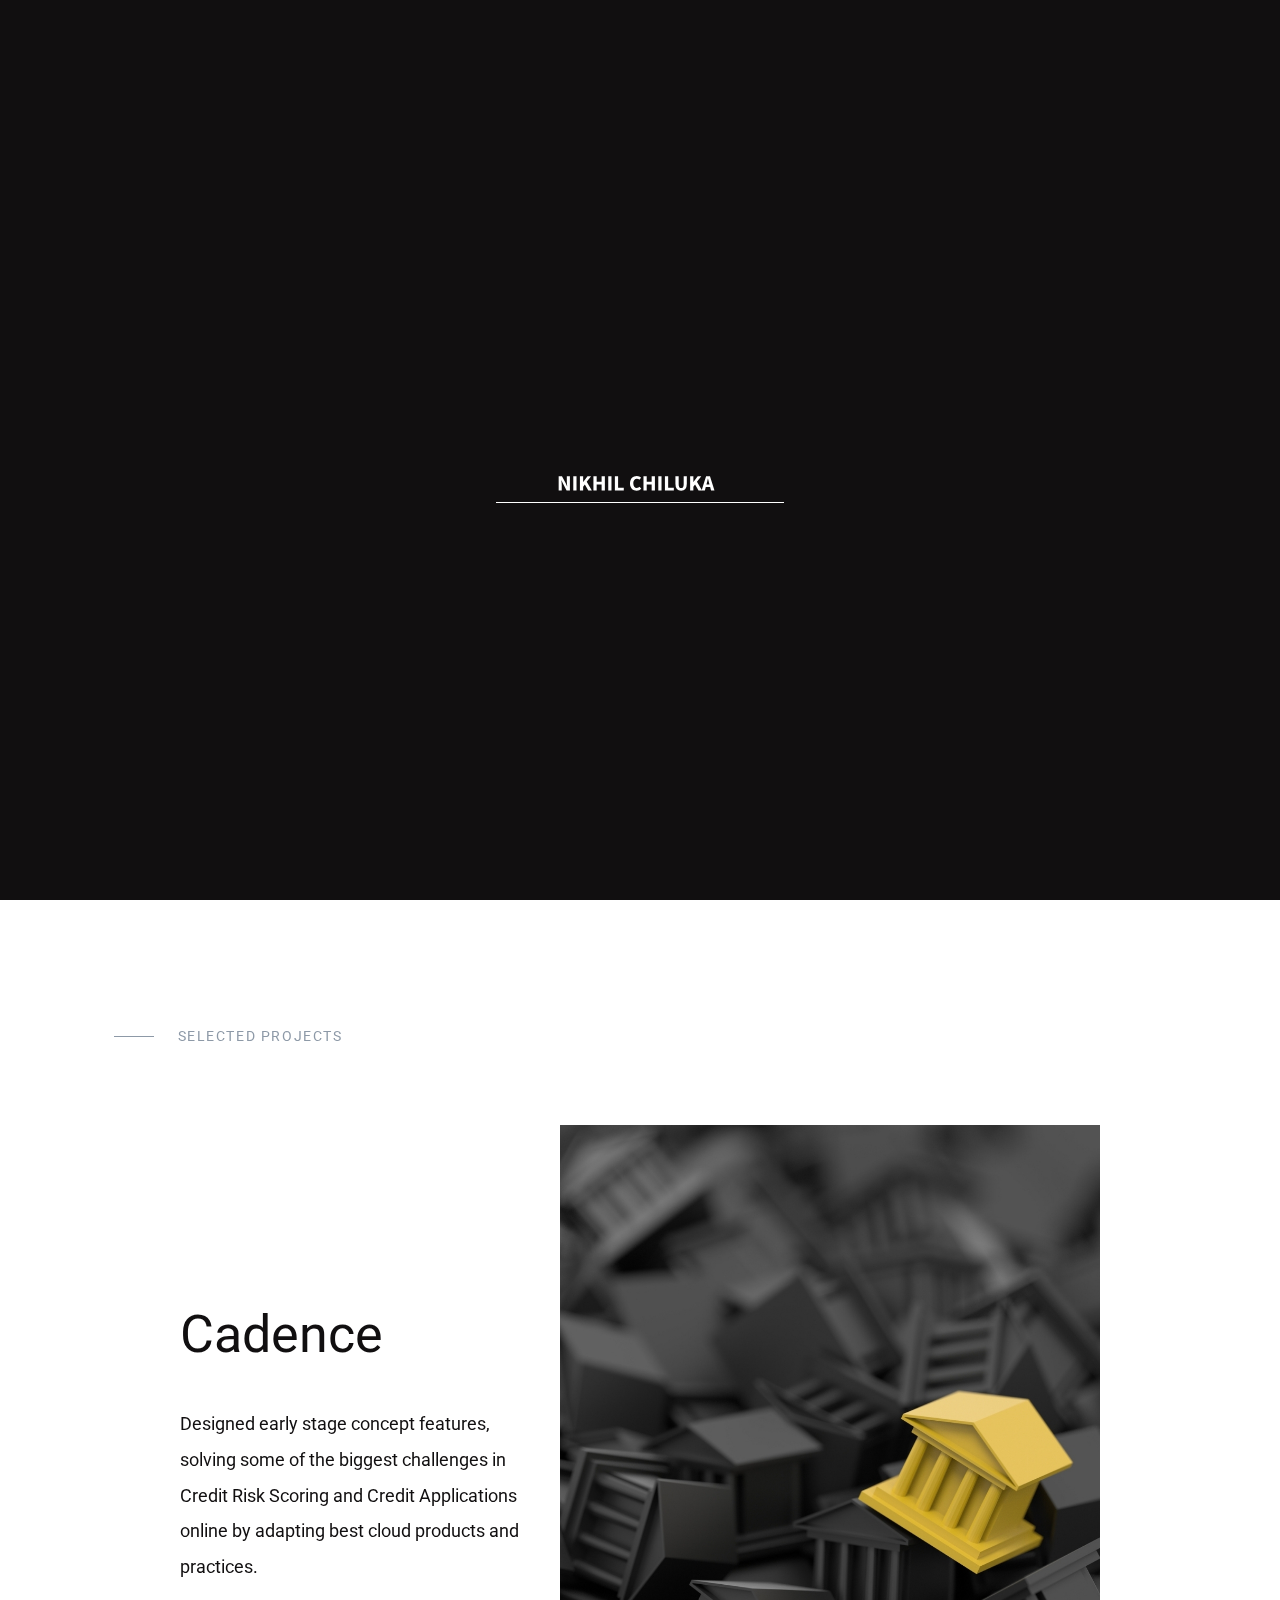
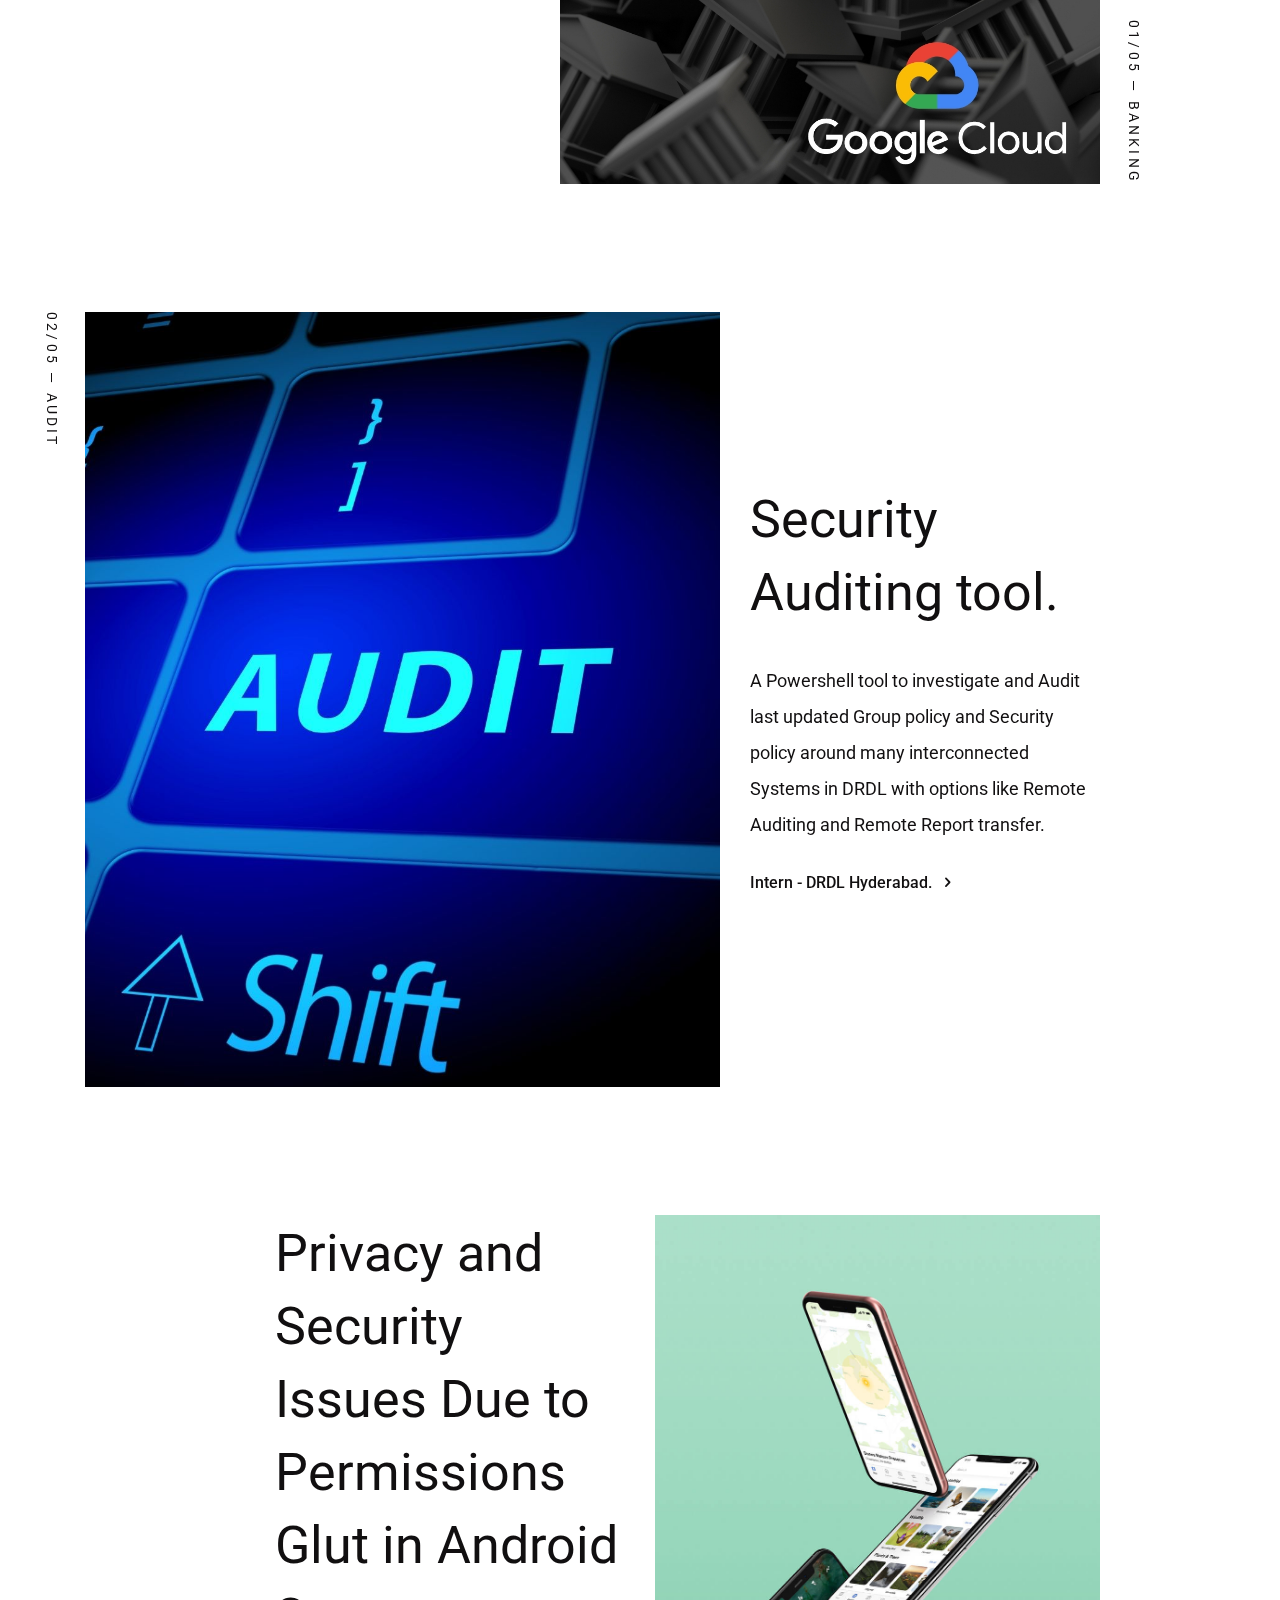
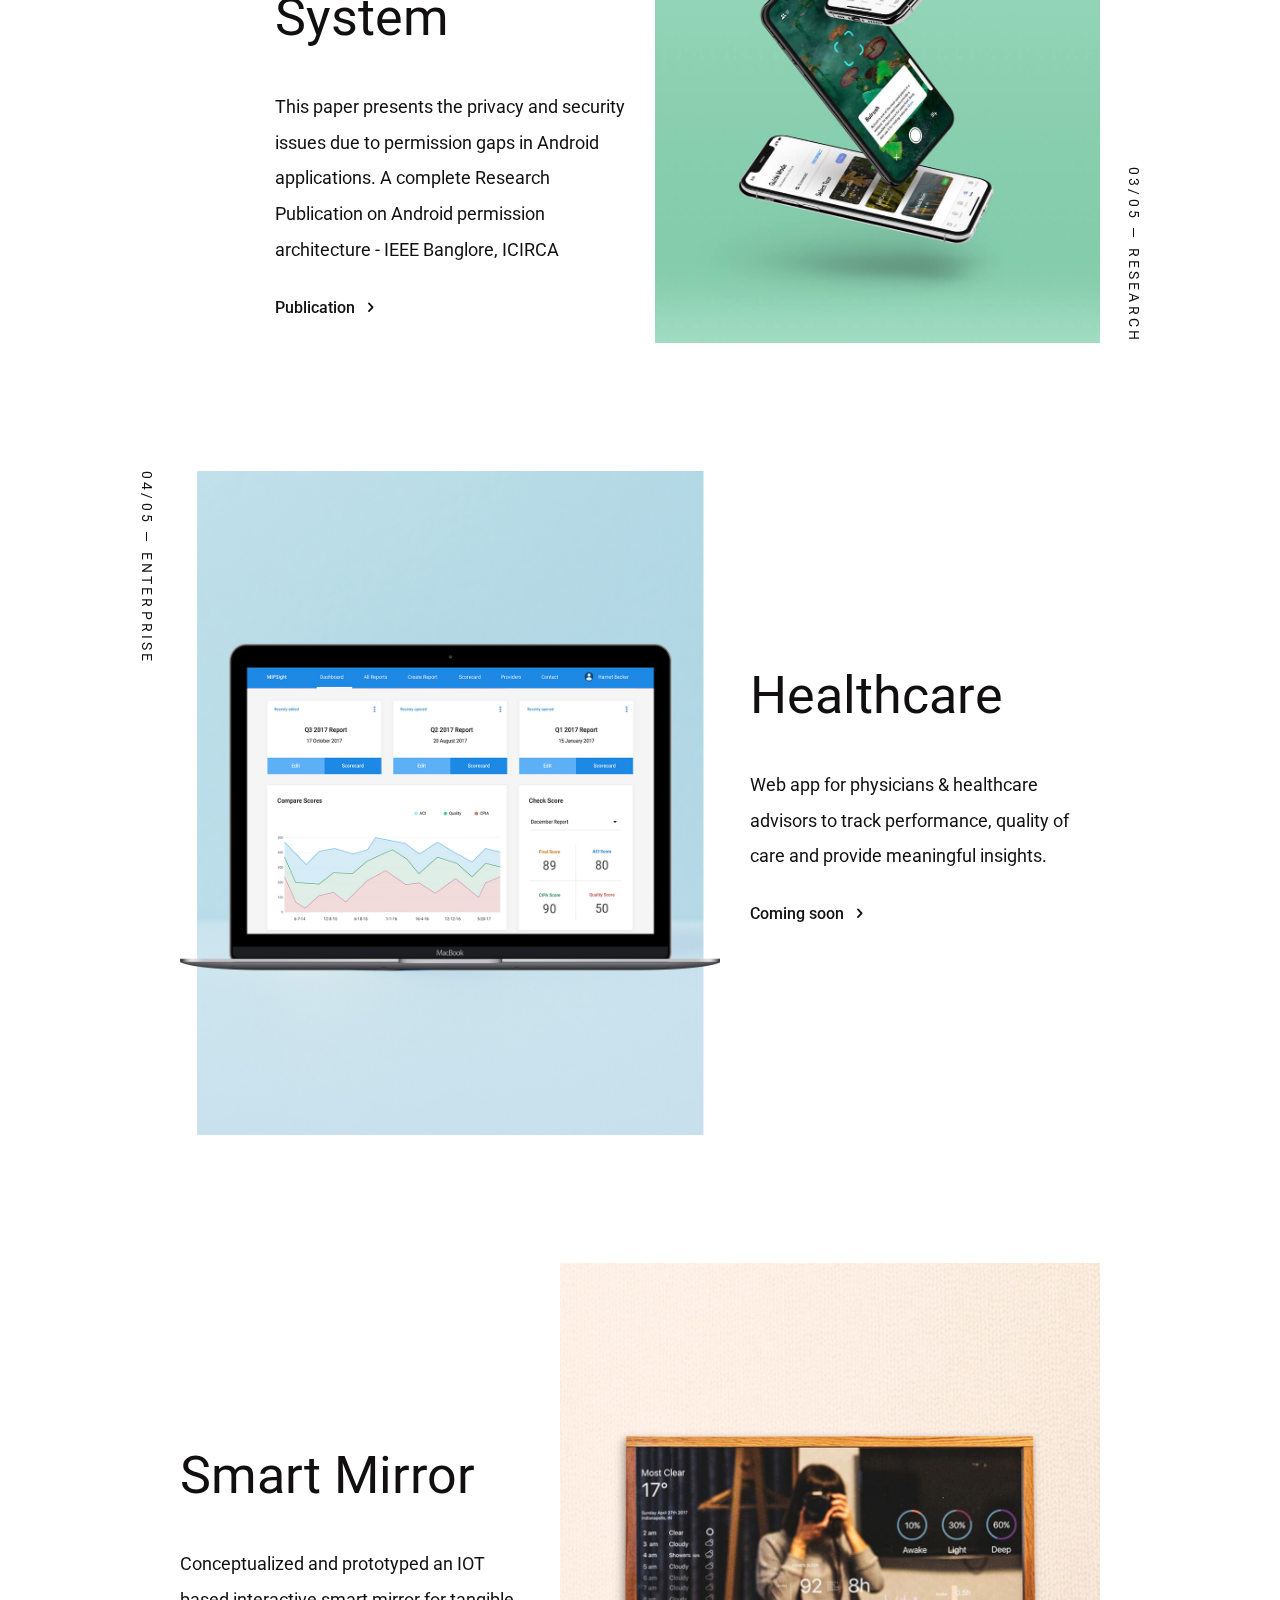
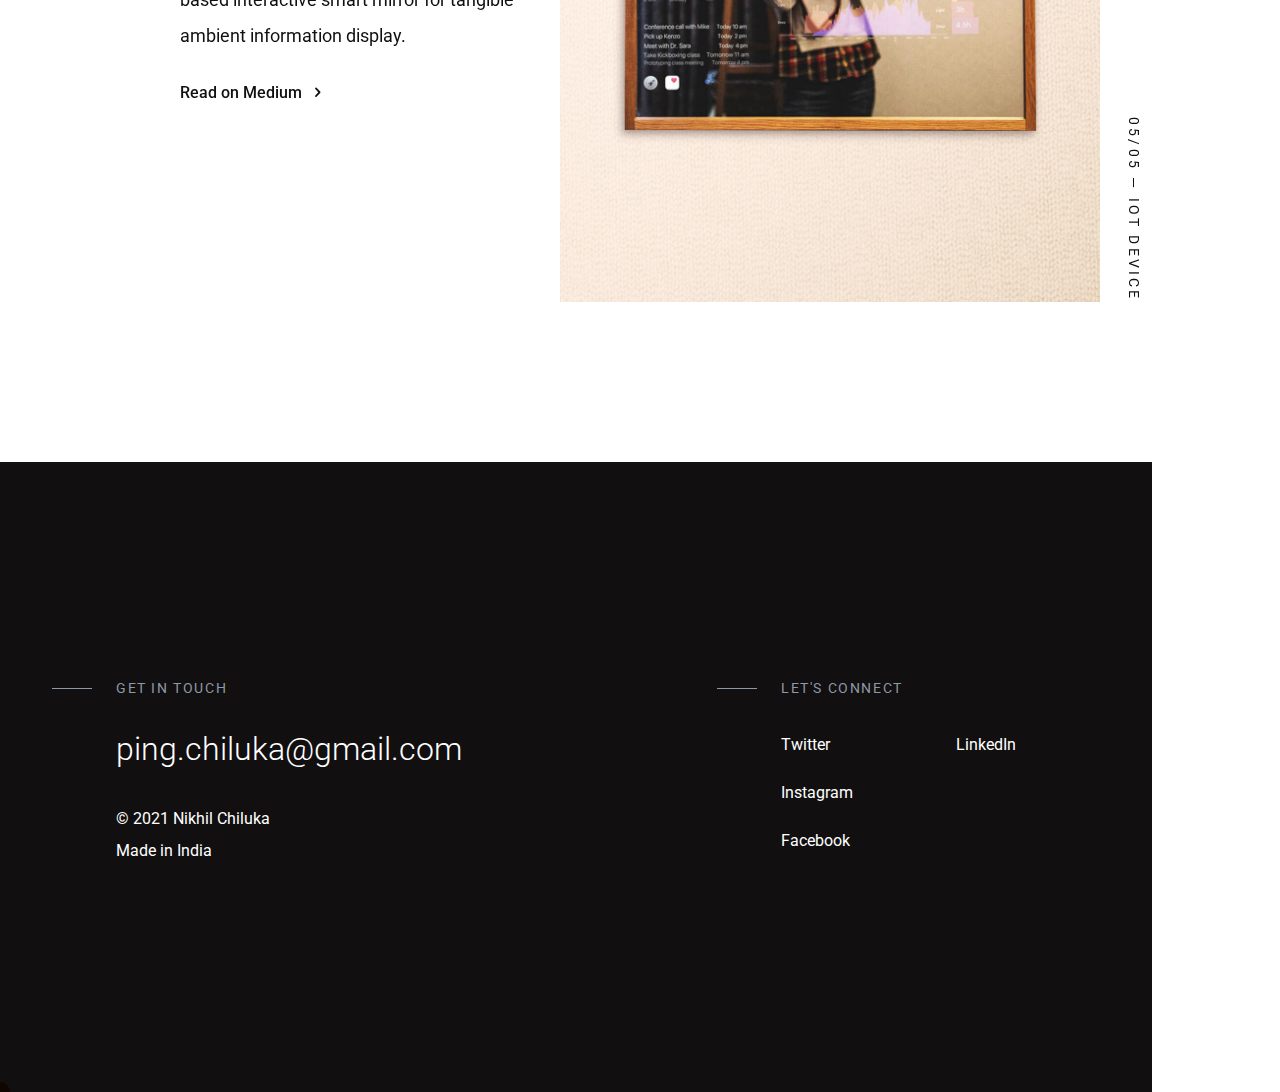
==== commit 7002aeec: "Update index.html" ====
--- a/index.html
+++ b/index.html
@@ -25,7 +25,7 @@
     <meta http-equiv="X-UA-Compatible" content="IE=edge">
     <meta name="viewport" content="width=device-width, initial-scale=1, shrink-to-fit=no">
     <meta name="author" content="Nikhil Chiluka" />
-    <meta name="description" content="Product Designer based in Los Angeles, currently designing enterprise software at Google." />
+    <meta name="description" content="GCP Engineer based in Hyderabad." />
     <meta name="keywords" content="Nikhil Chiluka, Nikhil Chiluka ux, Nikhil Chiluka product designer, Nikhil Chiluka portfolio, Nikhil Chiluka iupui, Nikhil Chiluka designer, Nikhil Chiluka los angeles, Nikhil Chiluka google">
 
     <!-- Open Graph data -->
@@ -56,9 +56,12 @@
 
     <!-- Top -->
     <nav class="navbar navbar--white navbar-change">
-        <div class="ml-sm-auto">
+    
             <button class="hamburger zoom-cursor" type="button">
                 <span class="hamburger__inner"></span>
+            </button>
+            <button class="hamburger zoom-cursor" type="button">
+                <a href="https://www.knownickwho.codes/covidRes.html" style="color:white">COVID RESOURCES</a>
             </button>
         </div>
     </nav>
@@ -68,14 +71,15 @@
     <header class="header-page header-fullscreen overlay">
         <div class="wrap-bg">
             <figure class="js-image jarallax reveal">
-                <img class="jarallax-img cover" src="https://image.freepik.com/free-photo/abstract-background-form-dark-hexagons-3d-illustration_291814-635.jpg" alt="" />
+               <!--  <img class="jarallax-img cover" src="https://image.freepik.com/free-photo/abstract-background-form-dark-hexagons-3d-illustration_291814-635.jpg" alt="" /> -->
+               <img class="jarallax-img cover" src="https://wallpaperaccess.com/full/1338419.jpg" alt="" />
             </figure>
         </div>
         <!-- Title -->
         <div class="container flex-center-end js-opacity">
             <div class="flex-center">
                 <div class="flex-center__inner">
-                    <h1 class="title title--display js-lines-l">Hi, I'm <span class="text--red"><b>Nikhil Chiluka</b></span> ― GCP Engineer based in India, currently GCP Archt at Accenture.</h1>
+                    <h1 class="title title--display js-lines-l">Hi, I'm <span class="text--red"><b>Nikhil Chiluka</b></span> ― GCP Engineer based in Hyderabad.</h1>
                     <div class="js-lines">
                         <div><a class="btn-link p-2" href="about.html">My Story<i class="circle circle--right circle--white icon-right-open"></i></a></div>
                     </div>
@@ -234,7 +238,7 @@
 Analytics"></a></div>
     </noscript>
     <!-- End -->
-
+<script src="https://platform.oswaldlabs.com/v1/agastya/load/knownickwho.codes-dadb1.js" async defer></script>
 </body>
 
 </html>